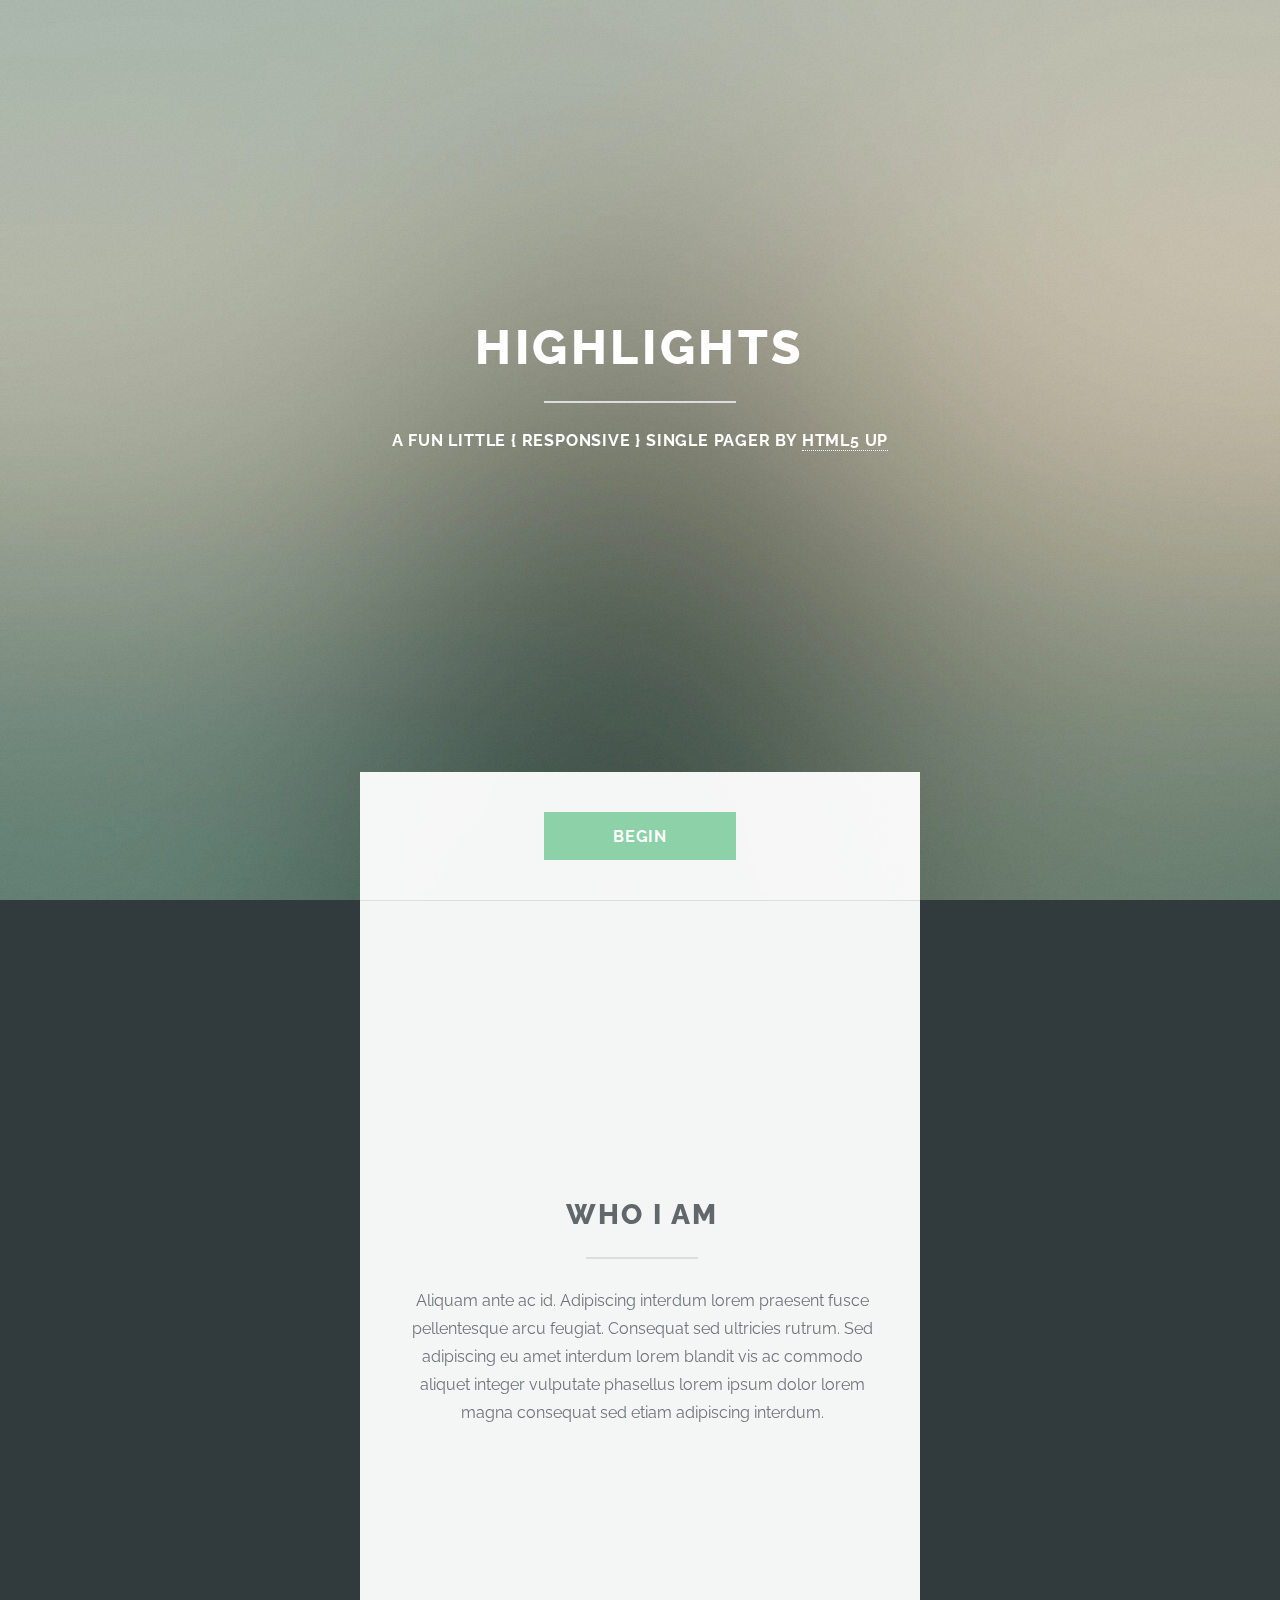
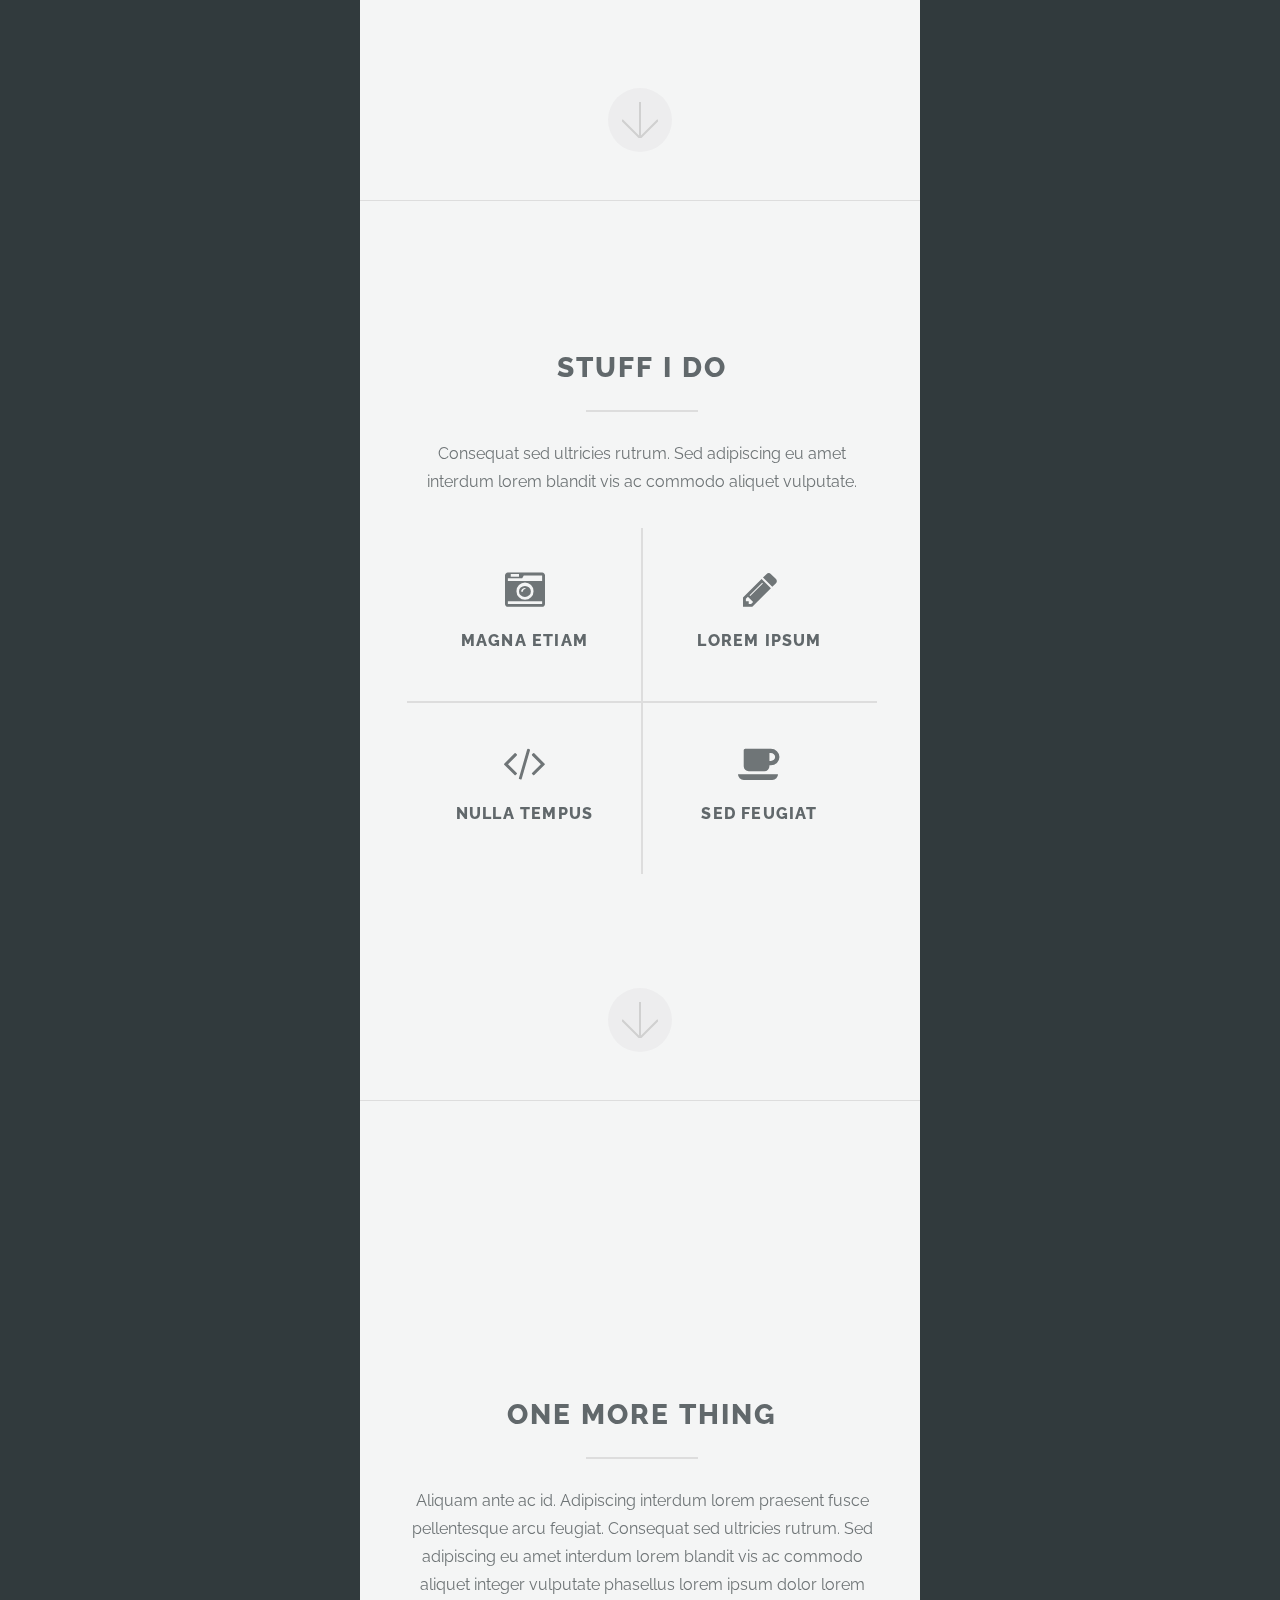
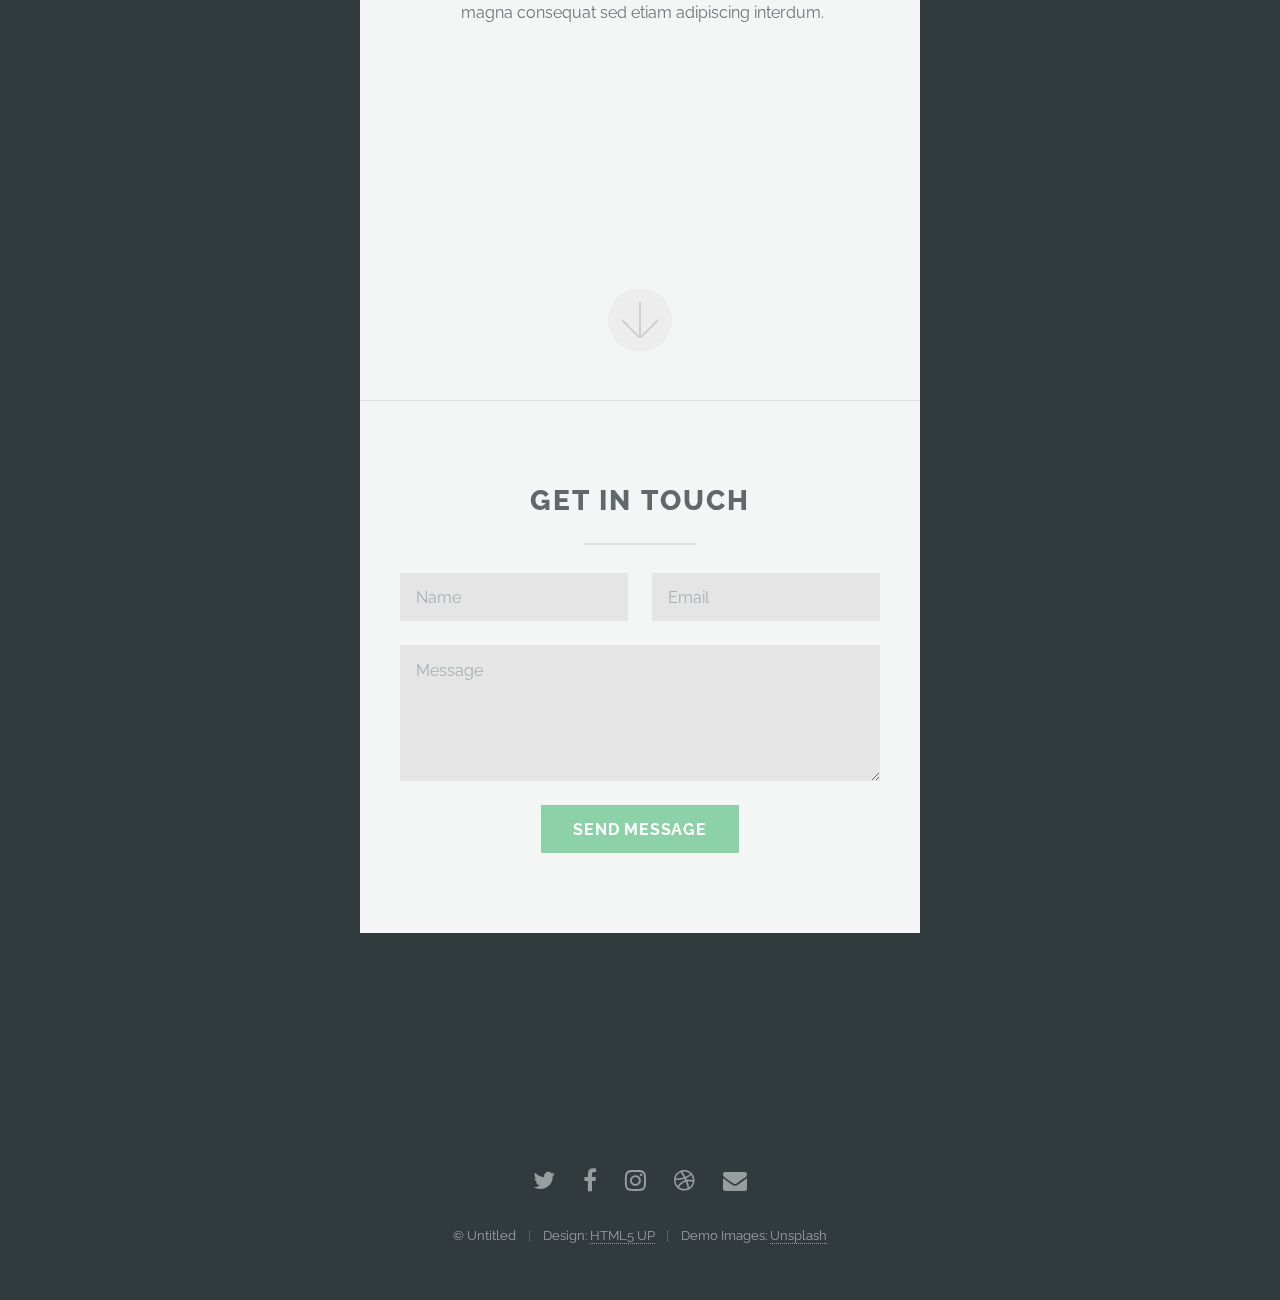
==== index.html @ 6b669b0b "install it" ====
<!DOCTYPE HTML>
<!--
	Highlights by HTML5 UP
	html5up.net | @ajlkn
	Free for personal and commercial use under the CCA 3.0 license (html5up.net/license)
-->
<html>
	<head>
		<title>Highlights by HTML5 UP</title>
		<meta charset="utf-8" />
		<meta name="viewport" content="width=device-width, initial-scale=1, user-scalable=no" />
		<link rel="stylesheet" href="assets/css/main.css" />
	</head>
	<body class="is-preload">

		<!-- Header -->
			<section id="header">
				<header class="major">
					<h1>Highlights</h1>
					<p>A fun little { responsive } single pager by <a href="http://html5up.net">HTML5 UP</a></p>
				</header>
				<div class="container">
					<ul class="actions special">
						<li><a href="#one" class="button primary scrolly">Begin</a></li>
					</ul>
				</div>
			</section>

		<!-- One -->
			<section id="one" class="main special">
				<div class="container">
					<span class="image fit primary"><img src="images/pic01.jpg" alt="" /></span>
					<div class="content">
						<header class="major">
							<h2>Who I am</h2>
						</header>
						<p>Aliquam ante ac id. Adipiscing interdum lorem praesent fusce pellentesque arcu feugiat. Consequat sed ultricies rutrum. Sed adipiscing eu amet interdum lorem blandit vis ac commodo aliquet integer vulputate phasellus lorem ipsum dolor lorem magna consequat sed etiam adipiscing interdum.</p>
					</div>
					<a href="#two" class="goto-next scrolly">Next</a>
				</div>
			</section>

		<!-- Two -->
			<section id="two" class="main special">
				<div class="container">
					<span class="image fit primary"><img src="images/pic02.jpg" alt="" /></span>
					<div class="content">
						<header class="major">
							<h2>Stuff I do</h2>
						</header>
						<p>Consequat sed ultricies rutrum. Sed adipiscing eu amet interdum lorem blandit vis ac commodo aliquet vulputate.</p>
						<ul class="icons-grid">
							<li>
								<span class="icon major fa-camera-retro"></span>
								<h3>Magna Etiam</h3>
							</li>
							<li>
								<span class="icon major fa-pencil"></span>
								<h3>Lorem Ipsum</h3>
							</li>
							<li>
								<span class="icon major fa-code"></span>
								<h3>Nulla Tempus</h3>
							</li>
							<li>
								<span class="icon major fa-coffee"></span>
								<h3>Sed Feugiat</h3>
							</li>
						</ul>
					</div>
					<a href="#three" class="goto-next scrolly">Next</a>
				</div>
			</section>

		<!-- Three -->
			<section id="three" class="main special">
				<div class="container">
					<span class="image fit primary"><img src="images/pic03.jpg" alt="" /></span>
					<div class="content">
						<header class="major">
							<h2>One more thing</h2>
						</header>
						<p>Aliquam ante ac id. Adipiscing interdum lorem praesent fusce pellentesque arcu feugiat. Consequat sed ultricies rutrum. Sed adipiscing eu amet interdum lorem blandit vis ac commodo aliquet integer vulputate phasellus lorem ipsum dolor lorem magna consequat sed etiam adipiscing interdum.</p>
					</div>
					<a href="#footer" class="goto-next scrolly">Next</a>
				</div>
			</section>

		<!-- Four -->
		<!--
			<section id="four" class="main">
				<div class="container">
					<div class="content">
						<header class="major">
							<h2>Elements</h2>
						</header>
						<section>
							<h4>Text</h4>
							<p>This is <b>bold</b> and this is <strong>strong</strong>. This is <i>italic</i> and this is <em>emphasized</em>.
							This is <sup>superscript</sup> text and this is <sub>subscript</sub> text.
							This is <u>underlined</u> and this is code: <code>for (;;) { ... }</code>. Finally, <a href="#">this is a link</a>.</p>
							<hr />
							<header>
								<h4>Heading with a Subtitle</h4>
								<p>Lorem ipsum dolor sit amet nullam id egestas urna aliquam</p>
							</header>
							<p>Nunc lacinia ante nunc ac lobortis. Interdum adipiscing gravida odio porttitor sem non mi integer non faucibus ornare mi ut ante amet placerat aliquet. Volutpat eu sed ante lacinia sapien lorem accumsan varius montes viverra nibh in adipiscing blandit tempus accumsan.</p>
							<header>
								<h5>Heading with a Subtitle</h5>
								<p>Lorem ipsum dolor sit amet nullam id egestas urna aliquam</p>
							</header>
							<p>Nunc lacinia ante nunc ac lobortis. Interdum adipiscing gravida odio porttitor sem non mi integer non faucibus ornare mi ut ante amet placerat aliquet. Volutpat eu sed ante lacinia sapien lorem accumsan varius montes viverra nibh in adipiscing blandit tempus accumsan.</p>
							<hr />
							<h2>Heading Level 2</h2>
							<h3>Heading Level 3</h3>
							<h4>Heading Level 4</h4>
							<h5>Heading Level 5</h5>
							<h6>Heading Level 6</h6>
							<hr />
							<h5>Blockquote</h5>
							<blockquote>Fringilla nisl. Donec accumsan interdum nisi, quis tincidunt felis sagittis eget tempus euismod. Vestibulum ante ipsum primis in faucibus vestibulum. Blandit adipiscing eu felis iaculis volutpat ac adipiscing accumsan faucibus. Vestibulum ante ipsum primis in faucibus lorem ipsum dolor sit amet nullam adipiscing eu felis.</blockquote>
							<h5>Preformatted</h5>
							<pre><code>i = 0;

while (!deck.isInOrder()) {
  print 'Iteration ' + i;
  deck.shuffle();
  i++;
}

print 'It took ' + i + ' iterations to sort the deck.';</code></pre>
						</section>

						<section>
							<h4>Lists</h4>
							<div class="row">
								<div class="col-6 col-12-medium">
									<h5>Unordered</h5>
									<ul>
										<li>Dolor pulvinar etiam.</li>
										<li>Sagittis adipiscing.</li>
										<li>Felis enim feugiat.</li>
									</ul>
									<h5>Alternate</h5>
									<ul class="alt">
										<li>Dolor pulvinar etiam.</li>
										<li>Sagittis adipiscing.</li>
										<li>Felis enim feugiat.</li>
									</ul>
								</div>
								<div class="col-6 col-12-medium">
									<h5>Ordered</h5>
									<ol>
										<li>Dolor pulvinar etiam.</li>
										<li>Etiam vel felis viverra.</li>
										<li>Felis enim feugiat.</li>
										<li>Dolor pulvinar etiam.</li>
										<li>Etiam vel felis lorem.</li>
										<li>Felis enim et feugiat.</li>
									</ol>
									<h5>Icons</h5>
									<ul class="icons">
										<li><a href="#" class="icon fa-twitter"><span class="label">Twitter</span></a></li>
										<li><a href="#" class="icon fa-facebook"><span class="label">Facebook</span></a></li>
										<li><a href="#" class="icon fa-instagram"><span class="label">Instagram</span></a></li>
										<li><a href="#" class="icon fa-github"><span class="label">Github</span></a></li>
									</ul>
								</div>
							</div>
							<h5>Actions</h5>
							<ul class="actions">
								<li><a href="#" class="button primary">Default</a></li>
								<li><a href="#" class="button">Default</a></li>
							</ul>
							<ul class="actions small">
								<li><a href="#" class="button primary small">Small</a></li>
								<li><a href="#" class="button small">Small</a></li>
							</ul>
							<div class="row">
								<div class="col-6 col-12-small">
									<ul class="actions stacked">
										<li><a href="#" class="button primary">Default</a></li>
										<li><a href="#" class="button">Default</a></li>
									</ul>
								</div>
								<div class="col-6 col-12-small">
									<ul class="actions stacked">
										<li><a href="#" class="button primary small">Small</a></li>
										<li><a href="#" class="button small">Small</a></li>
									</ul>
								</div>
								<div class="col-6 col-12-small">
									<ul class="actions stacked">
										<li><a href="#" class="button primary fit">Default</a></li>
										<li><a href="#" class="button fit">Default</a></li>
									</ul>
								</div>
								<div class="col-6 col-12-small">
									<ul class="actions stacked">
										<li><a href="#" class="button primary small fit">Small</a></li>
										<li><a href="#" class="button small fit">Small</a></li>
									</ul>
								</div>
							</div>
						</section>

						<section>
							<h4>Table</h4>
							<h5>Default</h5>
							<div class="table-wrapper">
								<table>
									<thead>
										<tr>
											<th>Name</th>
											<th>Description</th>
											<th>Price</th>
										</tr>
									</thead>
									<tbody>
										<tr>
											<td>Item One</td>
											<td>Ante turpis integer aliquet porttitor.</td>
											<td>29.99</td>
										</tr>
										<tr>
											<td>Item Two</td>
											<td>Vis ac commodo adipiscing arcu aliquet.</td>
											<td>19.99</td>
										</tr>
										<tr>
											<td>Item Three</td>
											<td> Morbi faucibus arcu accumsan lorem.</td>
											<td>29.99</td>
										</tr>
										<tr>
											<td>Item Four</td>
											<td>Vitae integer tempus condimentum.</td>
											<td>19.99</td>
										</tr>
										<tr>
											<td>Item Five</td>
											<td>Ante turpis integer aliquet porttitor.</td>
											<td>29.99</td>
										</tr>
									</tbody>
									<tfoot>
										<tr>
											<td colspan="2"></td>
											<td>100.00</td>
										</tr>
									</tfoot>
								</table>
							</div>

							<h5>Alternate</h5>
							<div class="table-wrapper">
								<table class="alt">
									<thead>
										<tr>
											<th>Name</th>
											<th>Description</th>
											<th>Price</th>
										</tr>
									</thead>
									<tbody>
										<tr>
											<td>Item One</td>
											<td>Ante turpis integer aliquet porttitor.</td>
											<td>29.99</td>
										</tr>
										<tr>
											<td>Item Two</td>
											<td>Vis ac commodo adipiscing arcu aliquet.</td>
											<td>19.99</td>
										</tr>
										<tr>
											<td>Item Three</td>
											<td> Morbi faucibus arcu accumsan lorem.</td>
											<td>29.99</td>
										</tr>
										<tr>
											<td>Item Four</td>
											<td>Vitae integer tempus condimentum.</td>
											<td>19.99</td>
										</tr>
										<tr>
											<td>Item Five</td>
											<td>Ante turpis integer aliquet porttitor.</td>
											<td>29.99</td>
										</tr>
									</tbody>
									<tfoot>
										<tr>
											<td colspan="2"></td>
											<td>100.00</td>
										</tr>
									</tfoot>
								</table>
							</div>
						</section>

						<section>
							<h4>Buttons</h4>
							<ul class="actions">
								<li><a href="#" class="button primary">Primary</a></li>
								<li><a href="#" class="button">Default</a></li>
							</ul>
							<ul class="actions">
								<li><a href="#" class="button">Default</a></li>
								<li><a href="#" class="button small">Small</a></li>
							</ul>
							<ul class="actions fit">
								<li><a href="#" class="button primary fit">Fit</a></li>
								<li><a href="#" class="button fit">Fit</a></li>
							</ul>
							<ul class="actions fit small">
								<li><a href="#" class="button primary fit small">Fit + Small</a></li>
								<li><a href="#" class="button fit small">Fit + Small</a></li>
							</ul>
							<ul class="actions">
								<li><a href="#" class="button primary icon fa-download">Icon</a></li>
								<li><a href="#" class="button icon fa-download">Icon</a></li>
							</ul>
							<ul class="actions">
								<li><span class="button primary disabled">Disabled</span></li>
								<li><span class="button disabled">Disabled</span></li>
							</ul>
						</section>

						<section>
							<h4>Form</h4>
							<form method="post" action="#">
								<div class="row gtr-uniform">
									<div class="col-6 col-12-xsmall">
										<input type="text" name="demo-name" id="demo-name" value="" placeholder="Name" />
									</div>
									<div class="col-6 col-12-xsmall">
										<input type="email" name="demo-email" id="demo-email" value="" placeholder="Email" />
									</div>
									<div class="col-12">
										<select name="demo-category" id="demo-category">
											<option value="">- Category -</option>
											<option value="1">Manufacturing</option>
											<option value="1">Shipping</option>
											<option value="1">Administration</option>
											<option value="1">Human Resources</option>
										</select>
									</div>
									<div class="col-4 col-12-small">
										<input type="radio" id="demo-priority-low" name="demo-priority" checked>
										<label for="demo-priority-low">Low</label>
									</div>
									<div class="col-4 col-12-small">
										<input type="radio" id="demo-priority-normal" name="demo-priority">
										<label for="demo-priority-normal">Normal</label>
									</div>
									<div class="col-4 col-12-small">
										<input type="radio" id="demo-priority-high" name="demo-priority">
										<label for="demo-priority-high">High</label>
									</div>
									<div class="col-6 col-12-small">
										<input type="checkbox" id="demo-copy" name="demo-copy">
										<label for="demo-copy">Email me a copy</label>
									</div>
									<div class="col-6 col-12-small">
										<input type="checkbox" id="demo-human" name="demo-human" checked>
										<label for="demo-human">Not a robot</label>
									</div>
									<div class="col-12">
										<textarea name="demo-message" id="demo-message" placeholder="Enter your message" rows="6"></textarea>
									</div>
									<div class="col-12">
										<ul class="actions">
											<li><input type="submit" value="Send Message" class="primary" /></li>
											<li><input type="reset" value="Reset" /></li>
										</ul>
									</div>
								</div>
							</form>
						</section>

						<section>
							<h4>Image</h4>
							<h5>Fit</h5>
							<div class="box alt">
								<div class="row gtr-uniform gtr-50">
									<div class="col-12"><span class="image fit"><img src="images/pic04.jpg" alt="" /></span></div>
									<div class="col-4"><span class="image fit"><img src="images/pic04.jpg" alt="" /></span></div>
									<div class="col-4"><span class="image fit"><img src="images/pic04.jpg" alt="" /></span></div>
									<div class="col-4"><span class="image fit"><img src="images/pic04.jpg" alt="" /></span></div>
									<div class="col-4"><span class="image fit"><img src="images/pic04.jpg" alt="" /></span></div>
									<div class="col-4"><span class="image fit"><img src="images/pic04.jpg" alt="" /></span></div>
									<div class="col-4"><span class="image fit"><img src="images/pic04.jpg" alt="" /></span></div>
									<div class="col-4"><span class="image fit"><img src="images/pic04.jpg" alt="" /></span></div>
									<div class="col-4"><span class="image fit"><img src="images/pic04.jpg" alt="" /></span></div>
									<div class="col-4"><span class="image fit"><img src="images/pic04.jpg" alt="" /></span></div>
								</div>
							</div>
							<h5>Left &amp; Right</h5>
							<p><span class="image left"><img src="images/pic05.jpg" alt="" /></span>Fringilla nisl. Donec accumsan interdum nisi, quis tincidunt felis sagittis eget. tempus euismod. Vestibulum ante ipsum primis in faucibus vestibulum. Blandit adipiscing eu felis iaculis volutpat ac adipiscing accumsan eu faucibus. Integer ac pellentesque praesent tincidunt felis sagittis eget. tempus euismod. Vestibulum ante ipsum primis in faucibus vestibulum. Blandit adipiscing eu felis iaculis volutpat ac adipiscing accumsan eu faucibus. Integer ac pellentesque praesent. Donec accumsan interdum nisi, quis tincidunt felis sagittis eget. tempus euismod. Vestibulum ante ipsum primis in faucibus vestibulum. Blandit adipiscing eu felis iaculis volutpat ac adipiscing accumsan eu faucibus. Integer ac pellentesque praesent tincidunt felis sagittis eget. tempus euismod. Vestibulum ante ipsum primis in faucibus vestibulum. Blandit adipiscing eu felis iaculis volutpat ac adipiscing accumsan eu faucibus. Integer ac pellentesque praesent.</p>
							<p><span class="image right"><img src="images/pic05.jpg" alt="" /></span>Fringilla nisl. Donec accumsan interdum nisi, quis tincidunt felis sagittis eget. tempus euismod. Vestibulum ante ipsum primis in faucibus vestibulum. Blandit adipiscing eu felis iaculis volutpat ac adipiscing accumsan eu faucibus. Integer ac pellentesque praesent tincidunt felis sagittis eget. tempus euismod. Vestibulum ante ipsum primis in faucibus vestibulum. Blandit adipiscing eu felis iaculis volutpat ac adipiscing accumsan eu faucibus. Integer ac pellentesque praesent. Donec accumsan interdum nisi, quis tincidunt felis sagittis eget. tempus euismod. Vestibulum ante ipsum primis in faucibus vestibulum. Blandit adipiscing eu felis iaculis volutpat ac adipiscing accumsan eu faucibus. Integer ac pellentesque praesent tincidunt felis sagittis eget. tempus euismod. Vestibulum ante ipsum primis in faucibus vestibulum. Blandit adipiscing eu felis iaculis volutpat ac adipiscing accumsan eu faucibus. Integer ac pellentesque praesent.</p>
						</section>

					</div>
					<a href="#footer" class="goto-next scrolly">Next</a>
				</div>
			</section>
		-->

		<!-- Footer -->
			<section id="footer">
				<div class="container">
					<header class="major">
						<h2>Get in touch</h2>
					</header>
					<form method="post" action="#">
						<div class="row gtr-uniform">
							<div class="col-6 col-12-xsmall"><input type="text" name="name" id="name" placeholder="Name" /></div>
							<div class="col-6 col-12-xsmall"><input type="email" name="email" id="email" placeholder="Email" /></div>
							<div class="col-12"><textarea name="message" id="message" placeholder="Message" rows="4"></textarea></div>
							<div class="col-12">
								<ul class="actions special">
									<li><input type="submit" value="Send Message" class="primary" /></li>
								</ul>
							</div>
						</div>
					</form>
				</div>
				<footer>
					<ul class="icons">
						<li><a href="#" class="icon alt fa-twitter"><span class="label">Twitter</span></a></li>
						<li><a href="#" class="icon alt fa-facebook"><span class="label">Facebook</span></a></li>
						<li><a href="#" class="icon alt fa-instagram"><span class="label">Instagram</span></a></li>
						<li><a href="#" class="icon alt fa-dribbble"><span class="label">Dribbble</span></a></li>
						<li><a href="#" class="icon alt fa-envelope"><span class="label">Email</span></a></li>
					</ul>
					<ul class="copyright">
						<li>&copy; Untitled</li><li>Design: <a href="http://html5up.net">HTML5 UP</a></li><li>Demo Images: <a href="http://unsplash.com">Unsplash</a></li>
					</ul>
				</footer>
			</section>

		<!-- Scripts -->
			<script src="assets/js/jquery.min.js"></script>
			<script src="assets/js/jquery.scrollex.min.js"></script>
			<script src="assets/js/jquery.scrolly.min.js"></script>
			<script src="assets/js/browser.min.js"></script>
			<script src="assets/js/breakpoints.min.js"></script>
			<script src="assets/js/util.js"></script>
			<script src="assets/js/main.js"></script>

	</body>
</html>
---- assets/css/main.css ----
@import url("font-awesome.min.css");
@import url("https://fonts.googleapis.com/css?family=Raleway:400,400italic,700,800");

/*
	Highlights by HTML5 UP
	html5up.net | @ajlkn
	Free for personal and commercial use under the CCA 3.0 license (html5up.net/license)
*/

html, body, div, span, applet, object,
iframe, h1, h2, h3, h4, h5, h6, p, blockquote,
pre, a, abbr, acronym, address, big, cite,
code, del, dfn, em, img, ins, kbd, q, s, samp,
small, strike, strong, sub, sup, tt, var, b,
u, i, center, dl, dt, dd, ol, ul, li, fieldset,
form, label, legend, table, caption, tbody,
tfoot, thead, tr, th, td, article, aside,
canvas, details, embed, figure, figcaption,
footer, header, hgroup, menu, nav, output, ruby,
section, summary, time, mark, audio, video {
	margin: 0;
	padding: 0;
	border: 0;
	font-size: 100%;
	font: inherit;
	vertical-align: baseline;}

article, aside, details, figcaption, figure,
footer, header, hgroup, menu, nav, section {
	display: block;}

body {
	line-height: 1;
}

ol, ul {
	list-style: none;
}

blockquote, q {
	quotes: none;
}

	blockquote:before, blockquote:after, q:before, q:after {
		content: '';
		content: none;
	}

table {
	border-collapse: collapse;
	border-spacing: 0;
}

body {
	-webkit-text-size-adjust: none;
}

mark {
	background-color: transparent;
	color: inherit;
}

input::-moz-focus-inner {
	border: 0;
	padding: 0;
}

input, select, textarea {
	-moz-appearance: none;
	-webkit-appearance: none;
	-ms-appearance: none;
	appearance: none;
}

/* Basic */

	html {
		box-sizing: border-box;
	}

	*, *:before, *:after {
		box-sizing: inherit;
	}

	html {
		background-color: #313a3d;
		background-attachment: fixed,						fixed;
		background-image: url("images/overlay.png"), url("../../images/bg.jpg");
		background-position: top left,					center center;
		background-repeat: repeat,						none;
		background-size: auto,						cover;
	}

	html.is-preload *, html.is-preload *:before, html.is-preload *:after {
		-moz-animation: none !important;
		-webkit-animation: none !important;
		-ms-animation: none !important;
		animation: none !important;
		-moz-transition: none !important;
		-webkit-transition: none !important;
		-ms-transition: none !important;
		transition: none !important;
	}

	html.is-touch {
		height: 100vh;
		overflow: hidden;
	}

		html.is-touch #wrapper {
			-webkit-backface-visibility: hidden;
			-webkit-overflow-scrolling: touch;
			-webkit-transform: translate3d(0, 0, 0);
			height: 100vh;
			overflow: auto;
		}

	body, input, select, textarea {
		color: #6f7577;
		font-family: "Raleway", "Helvetica", sans-serif;
		font-size: 15pt;
		font-weight: 400;
		line-height: 1.75em;
	}

	a {
		-moz-transition: color 0.2s ease-in-out, border-bottom-color 0.2s ease-in-out;
		-webkit-transition: color 0.2s ease-in-out, border-bottom-color 0.2s ease-in-out;
		-ms-transition: color 0.2s ease-in-out, border-bottom-color 0.2s ease-in-out;
		transition: color 0.2s ease-in-out, border-bottom-color 0.2s ease-in-out;
		border-bottom: dotted 1px;
		color: #8cd1a8;
		text-decoration: none;
	}

		a:hover {
			border-bottom-color: transparent !important;
			color: #8cd1a8 !important;
			text-decoration: none;
		}

	strong, b {
		color: #61686b;
		font-weight: 700;
	}

	em, i {
		font-style: italic;
	}

	p {
		margin: 0 0 2em 0;
	}

	h1, h2, h3, h4, h5, h6 {
		color: #61686b;
		font-weight: 800;
		letter-spacing: 0.075em;
		line-height: 1em;
		margin: 0 0 1em 0;
		text-transform: uppercase;
	}

		h1 a, h2 a, h3 a, h4 a, h5 a, h6 a {
			color: inherit;
			text-decoration: none;
		}

	h2 {
		font-size: 1.75em;
		line-height: 1.5em;
	}

	h3 {
		font-size: 1em;
		line-height: 1.5em;
	}

	h4 {
		font-size: 0.9em;
		line-height: 1.5em;
	}

	h5 {
		font-size: 0.8em;
		line-height: 1.5em;
	}

	h6 {
		font-size: 0.7em;
		line-height: 1.5em;
	}

	sub {
		font-size: 0.8em;
		position: relative;
		top: 0.5em;
	}

	sup {
		font-size: 0.8em;
		position: relative;
		top: -0.5em;
	}

	hr {
		border: 0;
		border-bottom: solid 1px #dddddd;
		margin: 2em 0;
	}

		hr.major {
			margin: 3em 0;
		}

	blockquote {
		border-left: solid 6px #dddddd;
		font-style: italic;
		margin: 0 0 2em 0;
		padding: 0.5em 0 0.5em 1.5em;
	}

	code {
		background: rgba(144, 144, 144, 0.075);
		font-family: "Courier New", monospace;
		font-size: 0.9em;
		margin: 0 0.25em;
		padding: 0.25em 0.65em;
	}

	pre {
		-webkit-overflow-scrolling: touch;
		font-family: "Courier New", monospace;
		font-size: 0.9em;
		margin: 0 0 2em 0;
	}

		pre code {
			display: block;
			line-height: 1.75em;
			padding: 1em 1.5em;
			overflow-x: auto;
		}

	.align-left {
		text-align: left;
	}

	.align-center {
		text-align: center;
	}

	.align-right {
		text-align: right;
	}

/* Container */

	.container {
		margin: 0 auto;
		max-width: calc(100% - 4em);
		width: 35em;
	}

		.container.xsmall {
			width: 8.75em;
		}

		.container.small {
			width: 17.5em;
		}

		.container.medium {
			width: 26.25em;
		}

		.container.large {
			width: 43.75em;
		}

		.container.xlarge {
			width: 52.5em;
		}

		.container.max {
			width: 100%;
		}

		@media screen and (max-width: 980px) {

			.container {
				width: 80% !important;
				max-width: 100% !important;
			}

		}

		@media screen and (max-width: 480px) {

			.container {
				width: 100% !important;
			}

		}

/* Row */

	.row {
		display: flex;
		flex-wrap: wrap;
		box-sizing: border-box;
		align-items: stretch;
	}

		.row > * {
			box-sizing: border-box;
		}

		.row.gtr-uniform > * > :last-child {
			margin-bottom: 0;
		}

		.row.aln-left {
			justify-content: flex-start;
		}

		.row.aln-center {
			justify-content: center;
		}

		.row.aln-right {
			justify-content: flex-end;
		}

		.row.aln-top {
			align-items: flex-start;
		}

		.row.aln-middle {
			align-items: center;
		}

		.row.aln-bottom {
			align-items: flex-end;
		}

		.row > .imp {
			order: -1;
		}

		.row > .col-1 {
			width: 8.3333333333%;
		}

		.row > .off-1 {
			margin-left: 8.3333333333%;
		}

		.row > .col-2 {
			width: 16.6666666667%;
		}

		.row > .off-2 {
			margin-left: 16.6666666667%;
		}

		.row > .col-3 {
			width: 25%;
		}

		.row > .off-3 {
			margin-left: 25%;
		}

		.row > .col-4 {
			width: 33.3333333333%;
		}

		.row > .off-4 {
			margin-left: 33.3333333333%;
		}

		.row > .col-5 {
			width: 41.6666666667%;
		}

		.row > .off-5 {
			margin-left: 41.6666666667%;
		}

		.row > .col-6 {
			width: 50%;
		}

		.row > .off-6 {
			margin-left: 50%;
		}

		.row > .col-7 {
			width: 58.3333333333%;
		}

		.row > .off-7 {
			margin-left: 58.3333333333%;
		}

		.row > .col-8 {
			width: 66.6666666667%;
		}

		.row > .off-8 {
			margin-left: 66.6666666667%;
		}

		.row > .col-9 {
			width: 75%;
		}

		.row > .off-9 {
			margin-left: 75%;
		}

		.row > .col-10 {
			width: 83.3333333333%;
		}

		.row > .off-10 {
			margin-left: 83.3333333333%;
		}

		.row > .col-11 {
			width: 91.6666666667%;
		}

		.row > .off-11 {
			margin-left: 91.6666666667%;
		}

		.row > .col-12 {
			width: 100%;
		}

		.row > .off-12 {
			margin-left: 100%;
		}

		.row.gtr-0 {
			margin-top: 0;
			margin-left: 0em;
		}

			.row.gtr-0 > * {
				padding: 0 0 0 0em;
			}

			.row.gtr-0.gtr-uniform {
				margin-top: 0em;
			}

				.row.gtr-0.gtr-uniform > * {
					padding-top: 0em;
				}

		.row.gtr-25 {
			margin-top: 0;
			margin-left: -0.375em;
		}

			.row.gtr-25 > * {
				padding: 0 0 0 0.375em;
			}

			.row.gtr-25.gtr-uniform {
				margin-top: -0.375em;
			}

				.row.gtr-25.gtr-uniform > * {
					padding-top: 0.375em;
				}

		.row.gtr-50 {
			margin-top: 0;
			margin-left: -0.75em;
		}

			.row.gtr-50 > * {
				padding: 0 0 0 0.75em;
			}

			.row.gtr-50.gtr-uniform {
				margin-top: -0.75em;
			}

				.row.gtr-50.gtr-uniform > * {
					padding-top: 0.75em;
				}

		.row {
			margin-top: 0;
			margin-left: -1.5em;
		}

			.row > * {
				padding: 0 0 0 1.5em;
			}

			.row.gtr-uniform {
				margin-top: -1.5em;
			}

				.row.gtr-uniform > * {
					padding-top: 1.5em;
				}

		.row.gtr-150 {
			margin-top: 0;
			margin-left: -2.25em;
		}

			.row.gtr-150 > * {
				padding: 0 0 0 2.25em;
			}

			.row.gtr-150.gtr-uniform {
				margin-top: -2.25em;
			}

				.row.gtr-150.gtr-uniform > * {
					padding-top: 2.25em;
				}

		.row.gtr-200 {
			margin-top: 0;
			margin-left: -3em;
		}

			.row.gtr-200 > * {
				padding: 0 0 0 3em;
			}

			.row.gtr-200.gtr-uniform {
				margin-top: -3em;
			}

				.row.gtr-200.gtr-uniform > * {
					padding-top: 3em;
				}

		@media screen and (max-width: 1680px) {

			.row {
				display: flex;
				flex-wrap: wrap;
				box-sizing: border-box;
				align-items: stretch;
			}

				.row > * {
					box-sizing: border-box;
				}

				.row.gtr-uniform > * > :last-child {
					margin-bottom: 0;
				}

				.row.aln-left {
					justify-content: flex-start;
				}

				.row.aln-center {
					justify-content: center;
				}

				.row.aln-right {
					justify-content: flex-end;
				}

				.row.aln-top {
					align-items: flex-start;
				}

				.row.aln-middle {
					align-items: center;
				}

				.row.aln-bottom {
					align-items: flex-end;
				}

				.row > .imp-large {
					order: -1;
				}

				.row > .col-1-large {
					width: 8.3333333333%;
				}

				.row > .off-1-large {
					margin-left: 8.3333333333%;
				}

				.row > .col-2-large {
					width: 16.6666666667%;
				}

				.row > .off-2-large {
					margin-left: 16.6666666667%;
				}

				.row > .col-3-large {
					width: 25%;
				}

				.row > .off-3-large {
					margin-left: 25%;
				}

				.row > .col-4-large {
					width: 33.3333333333%;
				}

				.row > .off-4-large {
					margin-left: 33.3333333333%;
				}

				.row > .col-5-large {
					width: 41.6666666667%;
				}

				.row > .off-5-large {
					margin-left: 41.6666666667%;
				}

				.row > .col-6-large {
					width: 50%;
				}

				.row > .off-6-large {
					margin-left: 50%;
				}

				.row > .col-7-large {
					width: 58.3333333333%;
				}

				.row > .off-7-large {
					margin-left: 58.3333333333%;
				}

				.row > .col-8-large {
					width: 66.6666666667%;
				}

				.row > .off-8-large {
					margin-left: 66.6666666667%;
				}

				.row > .col-9-large {
					width: 75%;
				}

				.row > .off-9-large {
					margin-left: 75%;
				}

				.row > .col-10-large {
					width: 83.3333333333%;
				}

				.row > .off-10-large {
					margin-left: 83.3333333333%;
				}

				.row > .col-11-large {
					width: 91.6666666667%;
				}

				.row > .off-11-large {
					margin-left: 91.6666666667%;
				}

				.row > .col-12-large {
					width: 100%;
				}

				.row > .off-12-large {
					margin-left: 100%;
				}

				.row.gtr-0 {
					margin-top: 0;
					margin-left: 0em;
				}

					.row.gtr-0 > * {
						padding: 0 0 0 0em;
					}

					.row.gtr-0.gtr-uniform {
						margin-top: 0em;
					}

						.row.gtr-0.gtr-uniform > * {
							padding-top: 0em;
						}

				.row.gtr-25 {
					margin-top: 0;
					margin-left: -0.375em;
				}

					.row.gtr-25 > * {
						padding: 0 0 0 0.375em;
					}

					.row.gtr-25.gtr-uniform {
						margin-top: -0.375em;
					}

						.row.gtr-25.gtr-uniform > * {
							padding-top: 0.375em;
						}

				.row.gtr-50 {
					margin-top: 0;
					margin-left: -0.75em;
				}

					.row.gtr-50 > * {
						padding: 0 0 0 0.75em;
					}

					.row.gtr-50.gtr-uniform {
						margin-top: -0.75em;
					}

						.row.gtr-50.gtr-uniform > * {
							padding-top: 0.75em;
						}

				.row {
					margin-top: 0;
					margin-left: -1.5em;
				}

					.row > * {
						padding: 0 0 0 1.5em;
					}

					.row.gtr-uniform {
						margin-top: -1.5em;
					}

						.row.gtr-uniform > * {
							padding-top: 1.5em;
						}

				.row.gtr-150 {
					margin-top: 0;
					margin-left: -2.25em;
				}

					.row.gtr-150 > * {
						padding: 0 0 0 2.25em;
					}

					.row.gtr-150.gtr-uniform {
						margin-top: -2.25em;
					}

						.row.gtr-150.gtr-uniform > * {
							padding-top: 2.25em;
						}

				.row.gtr-200 {
					margin-top: 0;
					margin-left: -3em;
				}

					.row.gtr-200 > * {
						padding: 0 0 0 3em;
					}

					.row.gtr-200.gtr-uniform {
						margin-top: -3em;
					}

						.row.gtr-200.gtr-uniform > * {
							padding-top: 3em;
						}

		}

		@media screen and (max-width: 980px) {

			.row {
				display: flex;
				flex-wrap: wrap;
				box-sizing: border-box;
				align-items: stretch;
			}

				.row > * {
					box-sizing: border-box;
				}

				.row.gtr-uniform > * > :last-child {
					margin-bottom: 0;
				}

				.row.aln-left {
					justify-content: flex-start;
				}

				.row.aln-center {
					justify-content: center;
				}

				.row.aln-right {
					justify-content: flex-end;
				}

				.row.aln-top {
					align-items: flex-start;
				}

				.row.aln-middle {
					align-items: center;
				}

				.row.aln-bottom {
					align-items: flex-end;
				}

				.row > .imp-medium {
					order: -1;
				}

				.row > .col-1-medium {
					width: 8.3333333333%;
				}

				.row > .off-1-medium {
					margin-left: 8.3333333333%;
				}

				.row > .col-2-medium {
					width: 16.6666666667%;
				}

				.row > .off-2-medium {
					margin-left: 16.6666666667%;
				}

				.row > .col-3-medium {
					width: 25%;
				}

				.row > .off-3-medium {
					margin-left: 25%;
				}

				.row > .col-4-medium {
					width: 33.3333333333%;
				}

				.row > .off-4-medium {
					margin-left: 33.3333333333%;
				}

				.row > .col-5-medium {
					width: 41.6666666667%;
				}

				.row > .off-5-medium {
					margin-left: 41.6666666667%;
				}

				.row > .col-6-medium {
					width: 50%;
				}

				.row > .off-6-medium {
					margin-left: 50%;
				}

				.row > .col-7-medium {
					width: 58.3333333333%;
				}

				.row > .off-7-medium {
					margin-left: 58.3333333333%;
				}

				.row > .col-8-medium {
					width: 66.6666666667%;
				}

				.row > .off-8-medium {
					margin-left: 66.6666666667%;
				}

				.row > .col-9-medium {
					width: 75%;
				}

				.row > .off-9-medium {
					margin-left: 75%;
				}

				.row > .col-10-medium {
					width: 83.3333333333%;
				}

				.row > .off-10-medium {
					margin-left: 83.3333333333%;
				}

				.row > .col-11-medium {
					width: 91.6666666667%;
				}

				.row > .off-11-medium {
					margin-left: 91.6666666667%;
				}

				.row > .col-12-medium {
					width: 100%;
				}

				.row > .off-12-medium {
					margin-left: 100%;
				}

				.row.gtr-0 {
					margin-top: 0;
					margin-left: 0em;
				}

					.row.gtr-0 > * {
						padding: 0 0 0 0em;
					}

					.row.gtr-0.gtr-uniform {
						margin-top: 0em;
					}

						.row.gtr-0.gtr-uniform > * {
							padding-top: 0em;
						}

				.row.gtr-25 {
					margin-top: 0;
					margin-left: -0.375em;
				}

					.row.gtr-25 > * {
						padding: 0 0 0 0.375em;
					}

					.row.gtr-25.gtr-uniform {
						margin-top: -0.375em;
					}

						.row.gtr-25.gtr-uniform > * {
							padding-top: 0.375em;
						}

				.row.gtr-50 {
					margin-top: 0;
					margin-left: -0.75em;
				}

					.row.gtr-50 > * {
						padding: 0 0 0 0.75em;
					}

					.row.gtr-50.gtr-uniform {
						margin-top: -0.75em;
					}

						.row.gtr-50.gtr-uniform > * {
							padding-top: 0.75em;
						}

				.row {
					margin-top: 0;
					margin-left: -1.5em;
				}

					.row > * {
						padding: 0 0 0 1.5em;
					}

					.row.gtr-uniform {
						margin-top: -1.5em;
					}

						.row.gtr-uniform > * {
							padding-top: 1.5em;
						}

				.row.gtr-150 {
					margin-top: 0;
					margin-left: -2.25em;
				}

					.row.gtr-150 > * {
						padding: 0 0 0 2.25em;
					}

					.row.gtr-150.gtr-uniform {
						margin-top: -2.25em;
					}

						.row.gtr-150.gtr-uniform > * {
							padding-top: 2.25em;
						}

				.row.gtr-200 {
					margin-top: 0;
					margin-left: -3em;
				}

					.row.gtr-200 > * {
						padding: 0 0 0 3em;
					}

					.row.gtr-200.gtr-uniform {
						margin-top: -3em;
					}

						.row.gtr-200.gtr-uniform > * {
							padding-top: 3em;
						}

		}

		@media screen and (max-width: 736px) {

			.row {
				display: flex;
				flex-wrap: wrap;
				box-sizing: border-box;
				align-items: stretch;
			}

				.row > * {
					box-sizing: border-box;
				}

				.row.gtr-uniform > * > :last-child {
					margin-bottom: 0;
				}

				.row.aln-left {
					justify-content: flex-start;
				}

				.row.aln-center {
					justify-content: center;
				}

				.row.aln-right {
					justify-content: flex-end;
				}

				.row.aln-top {
					align-items: flex-start;
				}

				.row.aln-middle {
					align-items: center;
				}

				.row.aln-bottom {
					align-items: flex-end;
				}

				.row > .imp-small {
					order: -1;
				}

				.row > .col-1-small {
					width: 8.3333333333%;
				}

				.row > .off-1-small {
					margin-left: 8.3333333333%;
				}

				.row > .col-2-small {
					width: 16.6666666667%;
				}

				.row > .off-2-small {
					margin-left: 16.6666666667%;
				}

				.row > .col-3-small {
					width: 25%;
				}

				.row > .off-3-small {
					margin-left: 25%;
				}

				.row > .col-4-small {
					width: 33.3333333333%;
				}

				.row > .off-4-small {
					margin-left: 33.3333333333%;
				}

				.row > .col-5-small {
					width: 41.6666666667%;
				}

				.row > .off-5-small {
					margin-left: 41.6666666667%;
				}

				.row > .col-6-small {
					width: 50%;
				}

				.row > .off-6-small {
					margin-left: 50%;
				}

				.row > .col-7-small {
					width: 58.3333333333%;
				}

				.row > .off-7-small {
					margin-left: 58.3333333333%;
				}

				.row > .col-8-small {
					width: 66.6666666667%;
				}

				.row > .off-8-small {
					margin-left: 66.6666666667%;
				}

				.row > .col-9-small {
					width: 75%;
				}

				.row > .off-9-small {
					margin-left: 75%;
				}

				.row > .col-10-small {
					width: 83.3333333333%;
				}

				.row > .off-10-small {
					margin-left: 83.3333333333%;
				}

				.row > .col-11-small {
					width: 91.6666666667%;
				}

				.row > .off-11-small {
					margin-left: 91.6666666667%;
				}

				.row > .col-12-small {
					width: 100%;
				}

				.row > .off-12-small {
					margin-left: 100%;
				}

				.row.gtr-0 {
					margin-top: 0;
					margin-left: 0em;
				}

					.row.gtr-0 > * {
						padding: 0 0 0 0em;
					}

					.row.gtr-0.gtr-uniform {
						margin-top: 0em;
					}

						.row.gtr-0.gtr-uniform > * {
							padding-top: 0em;
						}

				.row.gtr-25 {
					margin-top: 0;
					margin-left: -0.25em;
				}

					.row.gtr-25 > * {
						padding: 0 0 0 0.25em;
					}

					.row.gtr-25.gtr-uniform {
						margin-top: -0.25em;
					}

						.row.gtr-25.gtr-uniform > * {
							padding-top: 0.25em;
						}

				.row.gtr-50 {
					margin-top: 0;
					margin-left: -0.5em;
				}

					.row.gtr-50 > * {
						padding: 0 0 0 0.5em;
					}

					.row.gtr-50.gtr-uniform {
						margin-top: -0.5em;
					}

						.row.gtr-50.gtr-uniform > * {
							padding-top: 0.5em;
						}

				.row {
					margin-top: 0;
					margin-left: -1em;
				}

					.row > * {
						padding: 0 0 0 1em;
					}

					.row.gtr-uniform {
						margin-top: -1em;
					}

						.row.gtr-uniform > * {
							padding-top: 1em;
						}

				.row.gtr-150 {
					margin-top: 0;
					margin-left: -1.5em;
				}

					.row.gtr-150 > * {
						padding: 0 0 0 1.5em;
					}

					.row.gtr-150.gtr-uniform {
						margin-top: -1.5em;
					}

						.row.gtr-150.gtr-uniform > * {
							padding-top: 1.5em;
						}

				.row.gtr-200 {
					margin-top: 0;
					margin-left: -2em;
				}

					.row.gtr-200 > * {
						padding: 0 0 0 2em;
					}

					.row.gtr-200.gtr-uniform {
						margin-top: -2em;
					}

						.row.gtr-200.gtr-uniform > * {
							padding-top: 2em;
						}

		}

		@media screen and (max-width: 480px) {

			.row {
				display: flex;
				flex-wrap: wrap;
				box-sizing: border-box;
				align-items: stretch;
			}

				.row > * {
					box-sizing: border-box;
				}

				.row.gtr-uniform > * > :last-child {
					margin-bottom: 0;
				}

				.row.aln-left {
					justify-content: flex-start;
				}

				.row.aln-center {
					justify-content: center;
				}

				.row.aln-right {
					justify-content: flex-end;
				}

				.row.aln-top {
					align-items: flex-start;
				}

				.row.aln-middle {
					align-items: center;
				}

				.row.aln-bottom {
					align-items: flex-end;
				}

				.row > .imp-xsmall {
					order: -1;
				}

				.row > .col-1-xsmall {
					width: 8.3333333333%;
				}

				.row > .off-1-xsmall {
					margin-left: 8.3333333333%;
				}

				.row > .col-2-xsmall {
					width: 16.6666666667%;
				}

				.row > .off-2-xsmall {
					margin-left: 16.6666666667%;
				}

				.row > .col-3-xsmall {
					width: 25%;
				}

				.row > .off-3-xsmall {
					margin-left: 25%;
				}

				.row > .col-4-xsmall {
					width: 33.3333333333%;
				}

				.row > .off-4-xsmall {
					margin-left: 33.3333333333%;
				}

				.row > .col-5-xsmall {
					width: 41.6666666667%;
				}

				.row > .off-5-xsmall {
					margin-left: 41.6666666667%;
				}

				.row > .col-6-xsmall {
					width: 50%;
				}

				.row > .off-6-xsmall {
					margin-left: 50%;
				}

				.row > .col-7-xsmall {
					width: 58.3333333333%;
				}

				.row > .off-7-xsmall {
					margin-left: 58.3333333333%;
				}

				.row > .col-8-xsmall {
					width: 66.6666666667%;
				}

				.row > .off-8-xsmall {
					margin-left: 66.6666666667%;
				}

				.row > .col-9-xsmall {
					width: 75%;
				}

				.row > .off-9-xsmall {
					margin-left: 75%;
				}

				.row > .col-10-xsmall {
					width: 83.3333333333%;
				}

				.row > .off-10-xsmall {
					margin-left: 83.3333333333%;
				}

				.row > .col-11-xsmall {
					width: 91.6666666667%;
				}

				.row > .off-11-xsmall {
					margin-left: 91.6666666667%;
				}

				.row > .col-12-xsmall {
					width: 100%;
				}

				.row > .off-12-xsmall {
					margin-left: 100%;
				}

				.row.gtr-0 {
					margin-top: 0;
					margin-left: 0em;
				}

					.row.gtr-0 > * {
						padding: 0 0 0 0em;
					}

					.row.gtr-0.gtr-uniform {
						margin-top: 0em;
					}

						.row.gtr-0.gtr-uniform > * {
							padding-top: 0em;
						}

				.row.gtr-25 {
					margin-top: 0;
					margin-left: -0.25em;
				}

					.row.gtr-25 > * {
						padding: 0 0 0 0.25em;
					}

					.row.gtr-25.gtr-uniform {
						margin-top: -0.25em;
					}

						.row.gtr-25.gtr-uniform > * {
							padding-top: 0.25em;
						}

				.row.gtr-50 {
					margin-top: 0;
					margin-left: -0.5em;
				}

					.row.gtr-50 > * {
						padding: 0 0 0 0.5em;
					}

					.row.gtr-50.gtr-uniform {
						margin-top: -0.5em;
					}

						.row.gtr-50.gtr-uniform > * {
							padding-top: 0.5em;
						}

				.row {
					margin-top: 0;
					margin-left: -1em;
				}

					.row > * {
						padding: 0 0 0 1em;
					}

					.row.gtr-uniform {
						margin-top: -1em;
					}

						.row.gtr-uniform > * {
							padding-top: 1em;
						}

				.row.gtr-150 {
					margin-top: 0;
					margin-left: -1.5em;
				}

					.row.gtr-150 > * {
						padding: 0 0 0 1.5em;
					}

					.row.gtr-150.gtr-uniform {
						margin-top: -1.5em;
					}

						.row.gtr-150.gtr-uniform > * {
							padding-top: 1.5em;
						}

				.row.gtr-200 {
					margin-top: 0;
					margin-left: -2em;
				}

					.row.gtr-200 > * {
						padding: 0 0 0 2em;
					}

					.row.gtr-200.gtr-uniform {
						margin-top: -2em;
					}

						.row.gtr-200.gtr-uniform > * {
							padding-top: 2em;
						}

		}

/* Loader */

	@-moz-keyframes spinner-show {
		0% {
			opacity: 0;
		}

		100% {
			opacity: 1;
		}
	}

	@-webkit-keyframes spinner-show {
		0% {
			opacity: 0;
		}

		100% {
			opacity: 1;
		}
	}

	@-ms-keyframes spinner-show {
		0% {
			opacity: 0;
		}

		100% {
			opacity: 1;
		}
	}

	@keyframes spinner-show {
		0% {
			opacity: 0;
		}

		100% {
			opacity: 1;
		}
	}

	@-moz-keyframes spinner-hide {
		0% {
			color: #464e50;
			z-index: 10001;
			-moz-transform: scale(1) rotate(0deg);
			-webkit-transform: scale(1) rotate(0deg);
			-ms-transform: scale(1) rotate(0deg);
			transform: scale(1) rotate(0deg);
		}

		99% {
			color: #313a3d;
			z-index: 10001;
			-moz-transform: scale(0.5) rotate(360deg);
			-webkit-transform: scale(0.5) rotate(360deg);
			-ms-transform: scale(0.5) rotate(360deg);
			transform: scale(0.5) rotate(360deg);
		}

		100% {
			color: #313a3d;
			z-index: -1;
			-moz-transform: scale(0) rotate(360deg);
			-webkit-transform: scale(0) rotate(360deg);
			-ms-transform: scale(0) rotate(360deg);
			transform: scale(0) rotate(360deg);
		}
	}

	@-webkit-keyframes spinner-hide {
		0% {
			color: #464e50;
			z-index: 10001;
			-moz-transform: scale(1) rotate(0deg);
			-webkit-transform: scale(1) rotate(0deg);
			-ms-transform: scale(1) rotate(0deg);
			transform: scale(1) rotate(0deg);
		}

		99% {
			color: #313a3d;
			z-index: 10001;
			-moz-transform: scale(0.5) rotate(360deg);
			-webkit-transform: scale(0.5) rotate(360deg);
			-ms-transform: scale(0.5) rotate(360deg);
			transform: scale(0.5) rotate(360deg);
		}

		100% {
			color: #313a3d;
			z-index: -1;
			-moz-transform: scale(0) rotate(360deg);
			-webkit-transform: scale(0) rotate(360deg);
			-ms-transform: scale(0) rotate(360deg);
			transform: scale(0) rotate(360deg);
		}
	}

	@-ms-keyframes spinner-hide {
		0% {
			color: #464e50;
			z-index: 10001;
			-moz-transform: scale(1) rotate(0deg);
			-webkit-transform: scale(1) rotate(0deg);
			-ms-transform: scale(1) rotate(0deg);
			transform: scale(1) rotate(0deg);
		}

		99% {
			color: #313a3d;
			z-index: 10001;
			-moz-transform: scale(0.5) rotate(360deg);
			-webkit-transform: scale(0.5) rotate(360deg);
			-ms-transform: scale(0.5) rotate(360deg);
			transform: scale(0.5) rotate(360deg);
		}

		100% {
			color: #313a3d;
			z-index: -1;
			-moz-transform: scale(0) rotate(360deg);
			-webkit-transform: scale(0) rotate(360deg);
			-ms-transform: scale(0) rotate(360deg);
			transform: scale(0) rotate(360deg);
		}
	}

	@keyframes spinner-hide {
		0% {
			color: #464e50;
			z-index: 10001;
			-moz-transform: scale(1) rotate(0deg);
			-webkit-transform: scale(1) rotate(0deg);
			-ms-transform: scale(1) rotate(0deg);
			transform: scale(1) rotate(0deg);
		}

		99% {
			color: #313a3d;
			z-index: 10001;
			-moz-transform: scale(0.5) rotate(360deg);
			-webkit-transform: scale(0.5) rotate(360deg);
			-ms-transform: scale(0.5) rotate(360deg);
			transform: scale(0.5) rotate(360deg);
		}

		100% {
			color: #313a3d;
			z-index: -1;
			-moz-transform: scale(0) rotate(360deg);
			-webkit-transform: scale(0) rotate(360deg);
			-ms-transform: scale(0) rotate(360deg);
			transform: scale(0) rotate(360deg);
		}
	}

	@-moz-keyframes spinner-rotate {
		0% {
			-moz-transform: scale(1) rotate(0deg);
			-webkit-transform: scale(1) rotate(0deg);
			-ms-transform: scale(1) rotate(0deg);
			transform: scale(1) rotate(0deg);
		}

		100% {
			-moz-transform: scale(1) rotate(360deg);
			-webkit-transform: scale(1) rotate(360deg);
			-ms-transform: scale(1) rotate(360deg);
			transform: scale(1) rotate(360deg);
		}
	}

	@-webkit-keyframes spinner-rotate {
		0% {
			-moz-transform: scale(1) rotate(0deg);
			-webkit-transform: scale(1) rotate(0deg);
			-ms-transform: scale(1) rotate(0deg);
			transform: scale(1) rotate(0deg);
		}

		100% {
			-moz-transform: scale(1) rotate(360deg);
			-webkit-transform: scale(1) rotate(360deg);
			-ms-transform: scale(1) rotate(360deg);
			transform: scale(1) rotate(360deg);
		}
	}

	@-ms-keyframes spinner-rotate {
		0% {
			-moz-transform: scale(1) rotate(0deg);
			-webkit-transform: scale(1) rotate(0deg);
			-ms-transform: scale(1) rotate(0deg);
			transform: scale(1) rotate(0deg);
		}

		100% {
			-moz-transform: scale(1) rotate(360deg);
			-webkit-transform: scale(1) rotate(360deg);
			-ms-transform: scale(1) rotate(360deg);
			transform: scale(1) rotate(360deg);
		}
	}

	@keyframes spinner-rotate {
		0% {
			-moz-transform: scale(1) rotate(0deg);
			-webkit-transform: scale(1) rotate(0deg);
			-ms-transform: scale(1) rotate(0deg);
			transform: scale(1) rotate(0deg);
		}

		100% {
			-moz-transform: scale(1) rotate(360deg);
			-webkit-transform: scale(1) rotate(360deg);
			-ms-transform: scale(1) rotate(360deg);
			transform: scale(1) rotate(360deg);
		}
	}

	@-moz-keyframes overlay-hide {
		0% {
			opacity: 1;
			z-index: 10000;
		}

		15% {
			opacity: 1;
			z-index: 10000;
		}

		99% {
			opacity: 0;
			z-index: 10000;
		}

		100% {
			opacity: 0;
			z-index: -1;
		}
	}

	@-webkit-keyframes overlay-hide {
		0% {
			opacity: 1;
			z-index: 10000;
		}

		15% {
			opacity: 1;
			z-index: 10000;
		}

		99% {
			opacity: 0;
			z-index: 10000;
		}

		100% {
			opacity: 0;
			z-index: -1;
		}
	}

	@-ms-keyframes overlay-hide {
		0% {
			opacity: 1;
			z-index: 10000;
		}

		15% {
			opacity: 1;
			z-index: 10000;
		}

		99% {
			opacity: 0;
			z-index: 10000;
		}

		100% {
			opacity: 0;
			z-index: -1;
		}
	}

	@keyframes overlay-hide {
		0% {
			opacity: 1;
			z-index: 10000;
		}

		15% {
			opacity: 1;
			z-index: 10000;
		}

		99% {
			opacity: 0;
			z-index: 10000;
		}

		100% {
			opacity: 0;
			z-index: -1;
		}
	}

	html body {
		text-decoration: none;
	}

		html body:before {
			-moz-osx-font-smoothing: grayscale;
			-webkit-font-smoothing: antialiased;
			font-family: FontAwesome;
			font-style: normal;
			font-weight: normal;
			text-transform: none !important;
		}

		html body:before {
			-moz-animation: spinner-show 1.5s 1 0.25s ease forwards, spinner-hide 0.25s ease-in-out forwards !important;
			-webkit-animation: spinner-show 1.5s 1 0.25s ease forwards, spinner-hide 0.25s ease-in-out forwards !important;
			-ms-animation: spinner-show 1.5s 1 0.25s ease forwards, spinner-hide 0.25s ease-in-out forwards !important;
			animation: spinner-show 1.5s 1 0.25s ease forwards, spinner-hide 0.25s ease-in-out forwards !important;
			-moz-transform-origin: 50% 50%;
			-webkit-transform-origin: 50% 50%;
			-ms-transform-origin: 50% 50%;
			transform-origin: 50% 50%;
			color: #464e50;
			content: '\f1ce';
			cursor: default;
			display: block;
			font-size: 2em;
			height: 2em;
			left: 50%;
			opacity: 0;
			line-height: 2em;
			margin: -1em 0 0 -1em;
			position: fixed;
			text-align: center;
			top: 50%;
			width: 2em;
			z-index: -1;
		}

		html body:after {
			-moz-animation: overlay-hide 1s ease-in forwards !important;
			-webkit-animation: overlay-hide 1s ease-in forwards !important;
			-ms-animation: overlay-hide 1s ease-in forwards !important;
			animation: overlay-hide 1s ease-in forwards !important;
			background: #313a3d;
			content: '';
			display: block;
			height: 100%;
			left: 0;
			opacity: 0;
			position: fixed;
			top: 0;
			width: 100%;
			z-index: -1;
		}

	html.is-preload body:before {
		-moz-animation: spinner-show 1.5s 1 0.25s ease forwards, spinner-rotate 0.75s infinite linear !important;
		-webkit-animation: spinner-show 1.5s 1 0.25s ease forwards, spinner-rotate 0.75s infinite linear !important;
		-ms-animation: spinner-show 1.5s 1 0.25s ease forwards, spinner-rotate 0.75s infinite linear !important;
		animation: spinner-show 1.5s 1 0.25s ease forwards, spinner-rotate 0.75s infinite linear !important;
		z-index: 10001;
	}

	html.is-preload body:after {
		-moz-animation: none !important;
		-webkit-animation: none !important;
		-ms-animation: none !important;
		animation: none !important;
		opacity: 1;
		z-index: 10000;
	}

	@media (-webkit-min-device-pixel-ratio: 2) {

		html body:before {
			line-height: 2.025em;
		}

	}

/* Section/Article */

	section.special, article.special {
		text-align: center;
	}

	header p {
		color: #a8b0b3;
		letter-spacing: 0.05em;
		text-transform: uppercase;
	}

	header h1 + p {
		margin-top: -1em;
	}

	header h2 + p {
		margin-top: -1em;
	}

	header h3 + p {
		margin-top: -0.8em;
	}

	header h4 + p,
	header h5 + p,
	header h6 + p {
		font-size: 0.8em;
		margin-top: -0.6em;
	}

	header.major {
		text-align: center;
	}

		header.major h1, header.major h2, header.major h3, header.major h4, header.major h5, header.major h6 {
			position: relative;
		}

			header.major h1:after, header.major h2:after, header.major h3:after, header.major h4:after, header.major h5:after, header.major h6:after {
				background: #dddddd;
				content: '';
				display: block;
				height: 2px;
				margin: 0.75em auto 0 auto;
				position: relative;
				width: 4em;
			}

		header.major p {
			margin-top: 0;
		}

/* Form */

	form {
		margin: 0 0 2em 0;
	}

	label {
		color: #61686b;
		display: block;
		font-size: 0.9em;
		font-weight: 700;
		margin: 0 0 1em 0;
	}

	input[type="text"],
	input[type="password"],
	input[type="email"],
	select,
	textarea {
		-moz-appearance: none;
		-webkit-appearance: none;
		-ms-appearance: none;
		appearance: none;
		background: rgba(144, 144, 144, 0.15);
		border-radius: 0;
		border: none;
		color: inherit;
		display: block;
		outline: 0;
		padding: 0 1em;
		text-decoration: none;
		width: 100%;
	}

		input[type="text"]:invalid,
		input[type="password"]:invalid,
		input[type="email"]:invalid,
		select:invalid,
		textarea:invalid {
			box-shadow: none;
		}

		input[type="text"]:focus,
		input[type="password"]:focus,
		input[type="email"]:focus,
		select:focus,
		textarea:focus {
			box-shadow: inset 0 0 0 2px #8cd1a8;
		}

	select {
		background-image: url("data:image/svg+xml;charset=utf8,%3Csvg xmlns='http://www.w3.org/2000/svg' width='40' height='40' preserveAspectRatio='none' viewBox='0 0 40 40'%3E%3Cpath d='M9.4,12.3l10.4,10.4l10.4-10.4c0.2-0.2,0.5-0.4,0.9-0.4c0.3,0,0.6,0.1,0.9,0.4l3.3,3.3c0.2,0.2,0.4,0.5,0.4,0.9 c0,0.4-0.1,0.6-0.4,0.9L20.7,31.9c-0.2,0.2-0.5,0.4-0.9,0.4c-0.3,0-0.6-0.1-0.9-0.4L4.3,17.3c-0.2-0.2-0.4-0.5-0.4-0.9 c0-0.4,0.1-0.6,0.4-0.9l3.3-3.3c0.2-0.2,0.5-0.4,0.9-0.4S9.1,12.1,9.4,12.3z' fill='%23a8b0b3' /%3E%3C/svg%3E");
		background-size: 1.25rem;
		background-repeat: no-repeat;
		background-position: calc(100% - 1rem) center;
		height: 3em;
		padding-right: 3em;
		text-overflow: ellipsis;
	}

		select option {
			color: #61686b;
			background: #fff;
		}

		select:focus::-ms-value {
			background-color: transparent;
		}

		select::-ms-expand {
			display: none;
		}

	input[type="text"],
	input[type="password"],
	input[type="email"],
	select {
		height: 3em;
	}

	textarea {
		padding: 0.75em 1em;
	}

	input[type="checkbox"],
	input[type="radio"] {
		-moz-appearance: none;
		-webkit-appearance: none;
		-ms-appearance: none;
		appearance: none;
		display: block;
		float: left;
		margin-right: -2em;
		opacity: 0;
		width: 1em;
		z-index: -1;
	}

		input[type="checkbox"] + label,
		input[type="radio"] + label {
			text-decoration: none;
			color: #6f7577;
			cursor: pointer;
			display: inline-block;
			font-size: 1em;
			font-weight: 400;
			padding-left: 2.55em;
			padding-right: 0.75em;
			position: relative;
		}

			input[type="checkbox"] + label:before,
			input[type="radio"] + label:before {
				-moz-osx-font-smoothing: grayscale;
				-webkit-font-smoothing: antialiased;
				font-family: FontAwesome;
				font-style: normal;
				font-weight: normal;
				text-transform: none !important;
			}

			input[type="checkbox"] + label:before,
			input[type="radio"] + label:before {
				background: rgba(144, 144, 144, 0.15);
				content: '';
				display: inline-block;
				height: 1.8em;
				left: 0;
				line-height: 1.725em;
				position: absolute;
				text-align: center;
				top: 0;
				width: 1.8em;
			}

		input[type="checkbox"]:checked + label:before,
		input[type="radio"]:checked + label:before {
			background: #313a3d;
			color: #ffffff;
			content: '\f00c';
		}

		input[type="checkbox"]:focus + label:before,
		input[type="radio"]:focus + label:before {
			box-shadow: inset 0 0 0 2px #8cd1a8;
		}

	input[type="radio"] + label:before {
		border-radius: 100%;
	}

	::-webkit-input-placeholder {
		color: #a8b0b3 !important;
		opacity: 1.0;
	}

	:-moz-placeholder {
		color: #a8b0b3 !important;
		opacity: 1.0;
	}

	::-moz-placeholder {
		color: #a8b0b3 !important;
		opacity: 1.0;
	}

	:-ms-input-placeholder {
		color: #a8b0b3 !important;
		opacity: 1.0;
	}

/* Box */

	.box {
		border: solid 2px #dddddd;
		margin-bottom: 2em;
		padding: 1.5em;
	}

		.box > :last-child,
		.box > :last-child > :last-child,
		.box > :last-child > :last-child > :last-child {
			margin-bottom: 0;
		}

		.box.alt {
			border: 0;
			border-radius: 0;
			padding: 0;
		}

/* Icon */

	.icon {
		text-decoration: none;
		border-bottom: none;
		position: relative;
	}

		.icon:before {
			-moz-osx-font-smoothing: grayscale;
			-webkit-font-smoothing: antialiased;
			font-family: FontAwesome;
			font-style: normal;
			font-weight: normal;
			text-transform: none !important;
		}

		.icon > .label {
			display: none;
		}

		.icon.major {
			display: block;
			margin: 0 0 1em 0;
		}

			.icon.major:before {
				font-size: 2.5em;
			}

/* Image */

	.image {
		border: 0;
		display: inline-block;
		position: relative;
	}

		.image:before {
			background: url("images/overlay.png");
			content: '';
			display: block;
			height: 100%;
			left: 0;
			position: absolute;
			top: 0;
			width: 100%;
		}

		.image img {
			display: block;
		}

		.image.left {
			float: left;
			margin: 0 1.5em 1em 0;
			top: 0.25em;
		}

		.image.right {
			float: right;
			margin: 0 0 1em 1.5em;
			top: 0.25em;
		}

		.image.left, .image.right {
			max-width: 40%;
		}

			.image.left img, .image.right img {
				width: 100%;
			}

		.image.fit {
			display: block;
			margin: 0 0 2em 0;
			width: 100%;
		}

			.image.fit img {
				width: 100%;
			}

/* List */

	ol {
		list-style: decimal;
		margin: 0 0 2em 0;
		padding-left: 1.25em;
	}

		ol li {
			padding-left: 0.25em;
		}

	ul {
		list-style: disc;
		margin: 0 0 2em 0;
		padding-left: 1em;
	}

		ul li {
			padding-left: 0.5em;
		}

		ul.alt {
			list-style: none;
			padding-left: 0;
		}

			ul.alt li {
				border-top: solid 1px #dddddd;
				padding: 0.5em 0;
			}

				ul.alt li:first-child {
					border-top: 0;
					padding-top: 0;
				}

	dl {
		margin: 0 0 2em 0;
	}

/* Icons */

	ul.icons {
		cursor: default;
		list-style: none;
		padding-left: 0;
	}

		ul.icons li {
			display: inline-block;
			padding: 0 1.5em 0 0;
		}

			ul.icons li:last-child {
				padding-right: 0;
			}

			ul.icons li .icon:before {
				font-size: 1.5em;
			}

/* Icons Grid */

	ul.icons-grid {
		list-style: none;
		padding: 0;
		position: relative;
	}

		ul.icons-grid li {
			display: block;
			float: left;
			padding: 3em 0;
			width: 50%;
		}

			ul.icons-grid li h3 {
				margin: 0;
			}

			ul.icons-grid li:nth-child(2n + 1) {
				box-shadow: inset -1px 0 0 0 #dddddd, 1px 0 0 0 #dddddd;
			}

			ul.icons-grid li:nth-child(2n + 3):before {
				background: #dddddd;
				content: '';
				display: block;
				height: 2px;
				margin-top: -3em;
				position: absolute;
				width: 100%;
			}

		ul.icons-grid:after {
			clear: both;
			content: '';
			display: block;
		}

/* Actions */

	ul.actions {
		display: -moz-flex;
		display: -webkit-flex;
		display: -ms-flex;
		display: flex;
		cursor: default;
		list-style: none;
		margin-left: -1em;
		padding-left: 0;
	}

		ul.actions li {
			padding: 0 0 0 1em;
			vertical-align: middle;
		}

		ul.actions.special {
			-moz-justify-content: center;
			-webkit-justify-content: center;
			-ms-justify-content: center;
			justify-content: center;
			width: 100%;
			margin-left: 0;
		}

			ul.actions.special li:first-child {
				padding-left: 0;
			}

		ul.actions.stacked {
			-moz-flex-direction: column;
			-webkit-flex-direction: column;
			-ms-flex-direction: column;
			flex-direction: column;
			margin-left: 0;
		}

			ul.actions.stacked li {
				padding: 1.3em 0 0 0;
			}

				ul.actions.stacked li:first-child {
					padding-top: 0;
				}

		ul.actions.fit {
			width: calc(100% + 1em);
		}

			ul.actions.fit li {
				-moz-flex-grow: 1;
				-webkit-flex-grow: 1;
				-ms-flex-grow: 1;
				flex-grow: 1;
				-moz-flex-shrink: 1;
				-webkit-flex-shrink: 1;
				-ms-flex-shrink: 1;
				flex-shrink: 1;
				width: 100%;
			}

				ul.actions.fit li > * {
					width: 100%;
				}

			ul.actions.fit.stacked {
				width: 100%;
			}

		@media screen and (max-width: 480px) {

			ul.actions:not(.fixed) {
				-moz-flex-direction: column;
				-webkit-flex-direction: column;
				-ms-flex-direction: column;
				flex-direction: column;
				margin-left: 0;
				width: 100% !important;
			}

				ul.actions:not(.fixed) li {
					-moz-flex-grow: 1;
					-webkit-flex-grow: 1;
					-ms-flex-grow: 1;
					flex-grow: 1;
					-moz-flex-shrink: 1;
					-webkit-flex-shrink: 1;
					-ms-flex-shrink: 1;
					flex-shrink: 1;
					padding: 1em 0 0 0;
					text-align: center;
					width: 100%;
				}

					ul.actions:not(.fixed) li > * {
						width: 100%;
					}

					ul.actions:not(.fixed) li:first-child {
						padding-top: 0;
					}

					ul.actions:not(.fixed) li input[type="submit"],
					ul.actions:not(.fixed) li input[type="reset"],
					ul.actions:not(.fixed) li input[type="button"],
					ul.actions:not(.fixed) li button,
					ul.actions:not(.fixed) li .button {
						width: 100%;
					}

						ul.actions:not(.fixed) li input[type="submit"].icon:before,
						ul.actions:not(.fixed) li input[type="reset"].icon:before,
						ul.actions:not(.fixed) li input[type="button"].icon:before,
						ul.actions:not(.fixed) li button.icon:before,
						ul.actions:not(.fixed) li .button.icon:before {
							margin-left: -0.5em;
						}

		}

/* Table */

	.table-wrapper {
		-webkit-overflow-scrolling: touch;
		overflow-x: auto;
	}

	table {
		margin: 0 0 2em 0;
		width: 100%;
	}

		table tbody tr {
			border: solid 1px #dddddd;
			border-left: 0;
			border-right: 0;
		}

			table tbody tr:nth-child(2n + 1) {
				background-color: rgba(144, 144, 144, 0.075);
			}

		table td {
			padding: 0.75em 0.75em;
		}

		table th {
			color: #61686b;
			font-size: 0.9em;
			font-weight: 700;
			padding: 0 0.75em 0.75em 0.75em;
			text-align: left;
		}

		table thead {
			border-bottom: solid 2px #dddddd;
		}

		table tfoot {
			border-top: solid 2px #dddddd;
		}

		table.alt {
			border-collapse: separate;
		}

			table.alt tbody tr td {
				border: solid 1px #dddddd;
				border-left-width: 0;
				border-top-width: 0;
			}

				table.alt tbody tr td:first-child {
					border-left-width: 1px;
				}

			table.alt tbody tr:first-child td {
				border-top-width: 1px;
			}

			table.alt thead {
				border-bottom: 0;
			}

			table.alt tfoot {
				border-top: 0;
			}

/* Button */

	input[type="submit"],
	input[type="reset"],
	input[type="button"],
	button,
	.button {
		-moz-appearance: none;
		-webkit-appearance: none;
		-ms-appearance: none;
		appearance: none;
		-moz-transition: background-color 0.2s ease-in-out, color 0.2s ease-in-out;
		-webkit-transition: background-color 0.2s ease-in-out, color 0.2s ease-in-out;
		-ms-transition: background-color 0.2s ease-in-out, color 0.2s ease-in-out;
		transition: background-color 0.2s ease-in-out, color 0.2s ease-in-out;
		background-color: transparent;
		border-radius: 0;
		border: 0;
		box-shadow: inset 0 0 0 2px #dddddd;
		color: #61686b !important;
		cursor: pointer;
		display: inline-block;
		font-weight: 700;
		height: 3em;
		letter-spacing: 0.05em;
		line-height: 3.15em;
		padding: 0 2em;
		text-align: center;
		text-decoration: none;
		text-transform: uppercase;
		white-space: nowrap;
	}

		input[type="submit"]:hover,
		input[type="reset"]:hover,
		input[type="button"]:hover,
		button:hover,
		.button:hover {
			background-color: rgba(144, 144, 144, 0.075);
			color: #61686b !important;
		}

		input[type="submit"]:active,
		input[type="reset"]:active,
		input[type="button"]:active,
		button:active,
		.button:active {
			background-color: rgba(144, 144, 144, 0.15);
			color: #61686b !important;
		}

		input[type="submit"].icon,
		input[type="reset"].icon,
		input[type="button"].icon,
		button.icon,
		.button.icon {
			padding-left: 1.35em;
		}

			input[type="submit"].icon:before,
			input[type="reset"].icon:before,
			input[type="button"].icon:before,
			button.icon:before,
			.button.icon:before {
				color: #a8b0b3;
				margin-right: 0.5em;
			}

		input[type="submit"].fit,
		input[type="reset"].fit,
		input[type="button"].fit,
		button.fit,
		.button.fit {
			width: 100%;
		}

		input[type="submit"].small,
		input[type="reset"].small,
		input[type="button"].small,
		button.small,
		.button.small {
			font-size: 0.8em;
		}

		input[type="submit"].large,
		input[type="reset"].large,
		input[type="button"].large,
		button.large,
		.button.large {
			font-size: 1.35em;
		}

		input[type="submit"].primary,
		input[type="reset"].primary,
		input[type="button"].primary,
		button.primary,
		.button.primary {
			background-color: #8cd1a8;
			border: 0;
			box-shadow: none;
			color: #ffffff !important;
		}

			input[type="submit"].primary:hover,
			input[type="reset"].primary:hover,
			input[type="button"].primary:hover,
			button.primary:hover,
			.button.primary:hover {
				background-color: #9ed8b6;
			}

			input[type="submit"].primary:active,
			input[type="reset"].primary:active,
			input[type="button"].primary:active,
			button.primary:active,
			.button.primary:active {
				background-color: #7aca9a;
			}

			input[type="submit"].primary.icon:before,
			input[type="reset"].primary.icon:before,
			input[type="button"].primary.icon:before,
			button.primary.icon:before,
			.button.primary.icon:before {
				color: #d1eddc;
			}

		input[type="submit"].disabled, input[type="submit"]:disabled,
		input[type="reset"].disabled,
		input[type="reset"]:disabled,
		input[type="button"].disabled,
		input[type="button"]:disabled,
		button.disabled,
		button:disabled,
		.button.disabled,
		.button:disabled {
			background-color: #6f7577 !important;
			box-shadow: none !important;
			color: #fff !important;
			cursor: default;
			opacity: 0.25;
		}

/* Main BG */

	.main-bg {
		-moz-transition: opacity 0.5s ease-out;
		-webkit-transition: opacity 0.5s ease-out;
		-ms-transition: opacity 0.5s ease-out;
		transition: opacity 0.5s ease-out;
		background-attachment: fixed,							fixed;
		background-position: top left,						center center;
		background-repeat: repeat,							none;
		background-size: auto,							cover;
		height: 100%;
		left: 0;
		opacity: 0;
		position: fixed;
		top: 0;
		width: 100%;
		z-index: -1;
	}

		.main-bg.active {
			opacity: 1;
		}

/* Main */

	.main {
		position: relative;
	}

		.main .image.primary {
			display: none;
		}

		.main .container {
			padding: 5em 2.5em 8em 2.5em ;
			background: rgba(255, 255, 255, 0.95);
			box-shadow: inset 0 1px 0 0 #dddddd;
		}

			.main .container:before {
				min-height: calc( 100vh - 13em );
				content: '';
				display: inline-block;
				vertical-align: middle;
				width: 1px;
			}

			.main .container .content {
				display: inline-block;
				margin-right: 1px;
				vertical-align: middle;
				width: calc(100% - 10px);
			}

		.main .goto-next {
			-moz-transition: background-color 0.2s ease-in-out;
			-webkit-transition: background-color 0.2s ease-in-out;
			-ms-transition: background-color 0.2s ease-in-out;
			transition: background-color 0.2s ease-in-out;
			background-color: rgba(144, 144, 144, 0.075);
			background-image: url("images/arrow.svg");
			background-position: center center;
			background-repeat: no-repeat;
			border-radius: 100%;
			border: 0;
			bottom: 3em;
			display: block;
			height: 4em;
			left: 50%;
			line-height: 4em;
			margin-left: -2em;
			overflow: hidden;
			position: absolute;
			text-indent: 4em;
			white-space: nowrap;
			width: 4em;
		}

			.main .goto-next:hover {
				background-color: rgba(144, 144, 144, 0.15);
			}

/* Header */

	#header {
		height: 100vh;
		position: relative;
		text-align: center;
	}

		#header:after {
			content: '';
			display: inline-block;
			height: 100vh;
			vertical-align: middle;
		}

		#header header {
			color: rgba(255, 255, 255, 0.5);
			display: inline-block;
			padding-bottom: 8em;
			vertical-align: middle;
		}

			#header header h1, #header header h2, #header header h3, #header header h4, #header header h5, #header header h6, #header header strong, #header header b {
				color: #ffffff;
			}

			#header header a {
				color: inherit;
			}

				#header header a:hover {
					color: #ffffff !important;
				}

			#header header h1 {
				font-size: 3em;
				line-height: 1.25em;
				margin: 0;
			}

				#header header h1:after {
					margin-top: 0.5em;
				}

			#header header p {
				color: #ffffff;
				font-weight: 700;
				margin: 1.5em 0 0 0;
			}

		#header .container {
			background: rgba(255, 255, 255, 0.95);
			bottom: 0;
			left: 50%;
			margin-left: -17.5em;
			padding: 2.5em;
			position: absolute;
		}

			#header .container > :last-child {
				margin-bottom: 0;
			}

			#header .container .button {
				min-width: 12em;
			}

/* Footer */

	#footer {
		min-height: 100vh;
		padding: 0 0 12em 0;
		position: relative;
		text-align: center;
	}

		#footer .container {
			padding: 5em 2.5em 3em 2.5em ;
			background: rgba(255, 255, 255, 0.95);
			box-shadow: inset 0 1px 0 0 #dddddd;
		}

		#footer footer {
			bottom: 2em;
			color: rgba(255, 255, 255, 0.5);
			left: 0;
			position: absolute;
			text-align: center;
			width: 100%;
		}

			#footer footer h1, #footer footer h2, #footer footer h3, #footer footer h4, #footer footer h5, #footer footer h6, #footer footer strong, #footer footer b {
				color: #ffffff;
			}

			#footer footer a {
				color: inherit;
			}

				#footer footer a:hover {
					color: #ffffff !important;
				}

			#footer footer .copyright {
				font-size: 0.8em;
				line-height: 1em;
				padding: 0;
			}

				#footer footer .copyright li {
					border-left: solid 1px rgba(255, 255, 255, 0.2);
					display: inline-block;
					margin: 0 0 0 1em;
					padding: 0 0 0 1em;
				}

					#footer footer .copyright li:first-child {
						border-left: 0;
						margin-left: 0;
						padding-left: 0;
					}

/* Large */

	@media screen and (max-width: 1680px) {

		/* Basic */

			body, input, select, textarea {
				font-size: 12pt;
			}

	}

/* Medium */

	@media screen and (max-width: 980px) {

		/* Main BG */

			.main-bg {
				display: none;
			}

		/* Main */

			.main .image.primary {
				display: block;
				margin: 0 0 4em 0;
			}

			.main .container {
				padding: 3em 3em 8em 3em ;
			}

				.main .container:before {
					display: none;
				}

		/* Header */

			#header header {
				padding-bottom: 9em;
				width: 80%;
			}

			#header .container {
				margin-left: -40%;
				padding: 3em;
			}

		/* Footer */

			#footer {
				min-height: 0;
				padding: 0;
			}

				#footer .container {
					padding: 3em 3em 1em 3em ;
				}

				#footer footer {
					padding: 3em 3em 1em 3em ;
					bottom: auto;
					position: relative;
				}

	}

/* Small */

	@media screen and (max-width: 736px) {

		/* Basic */

			h2 {
				font-size: 1.35em;
			}

		/* Main */

			.main .container {
				padding: 3em 1.5em 1em 1.5em ;
			}

				.main .container .image.primary:first-child {
					margin: -1.5em 0 2.5em 0;
				}

			.main .goto-next {
				display: none;
			}

		/* Header */

			#header {
				height: 80vh;
			}

				#header:after {
					height: 80vh;
				}

				#header header {
					padding-bottom: 0;
				}

					#header header h1 {
						font-size: 2em;
					}

					#header header p {
						margin-top: 1em;
					}

				#header .container {
					display: none;
				}

		/* Footer */

			#footer .container {
				padding: 3em 1.5em 1em 1.5em ;
			}

	}

/* XSmall */

	@media screen and (max-width: 480px) {

		/* Basic */

			html, body {
				min-width: 320px;
			}

		/* List */

			ul.actions {
				margin: 0 0 2em 0;
			}

				ul.actions li {
					display: block;
					padding: 1em 0 0 0;
					text-align: center;
					width: 100%;
				}

					ul.actions li:first-child {
						padding-top: 0;
					}

					ul.actions li > * {
						margin: 0 !important;
						width: 100%;
					}

				ul.actions.small li {
					padding: 0.5em 0 0 0;
				}

					ul.actions.small li:first-child {
						padding-top: 0;
					}

			ul.icons-grid li {
				box-shadow: inset 0 1px 0 0 #dddddd !important;
				float: none;
				margin: 2em 0 0 0;
				padding: 2em 0 0 0;
				width: 100%;
			}

				ul.icons-grid li:first-child {
					box-shadow: none !important;
					margin-top: 0;
					padding: 1em 0 0 0;
				}

				ul.icons-grid li:nth-child(2n + 1) {
					box-shadow: none;
				}

				ul.icons-grid li:nth-child(2n + 3):before {
					display: none;
				}

		/* Button */

			input[type="submit"],
			input[type="reset"],
			input[type="button"],
			button,
			.button {
				padding: 0;
			}

				input[type="submit"].icon,
				input[type="reset"].icon,
				input[type="button"].icon,
				button.icon,
				.button.icon {
					padding-left: 0;
				}

		/* Main */

			.main .container {
				padding: 3em 1em 1em 1em ;
			}

				.main .container .image.primary:first-child {
					margin: -2em 0 2.5em 0;
				}

		/* Footer */

			#footer .container {
				padding: 3em 1em 1em 1em ;
			}

			#footer footer .copyright {
				line-height: inherit;
			}

				#footer footer .copyright li {
					border-left: 0;
					display: block;
					margin: 0;
					padding: 0;
				}

	}
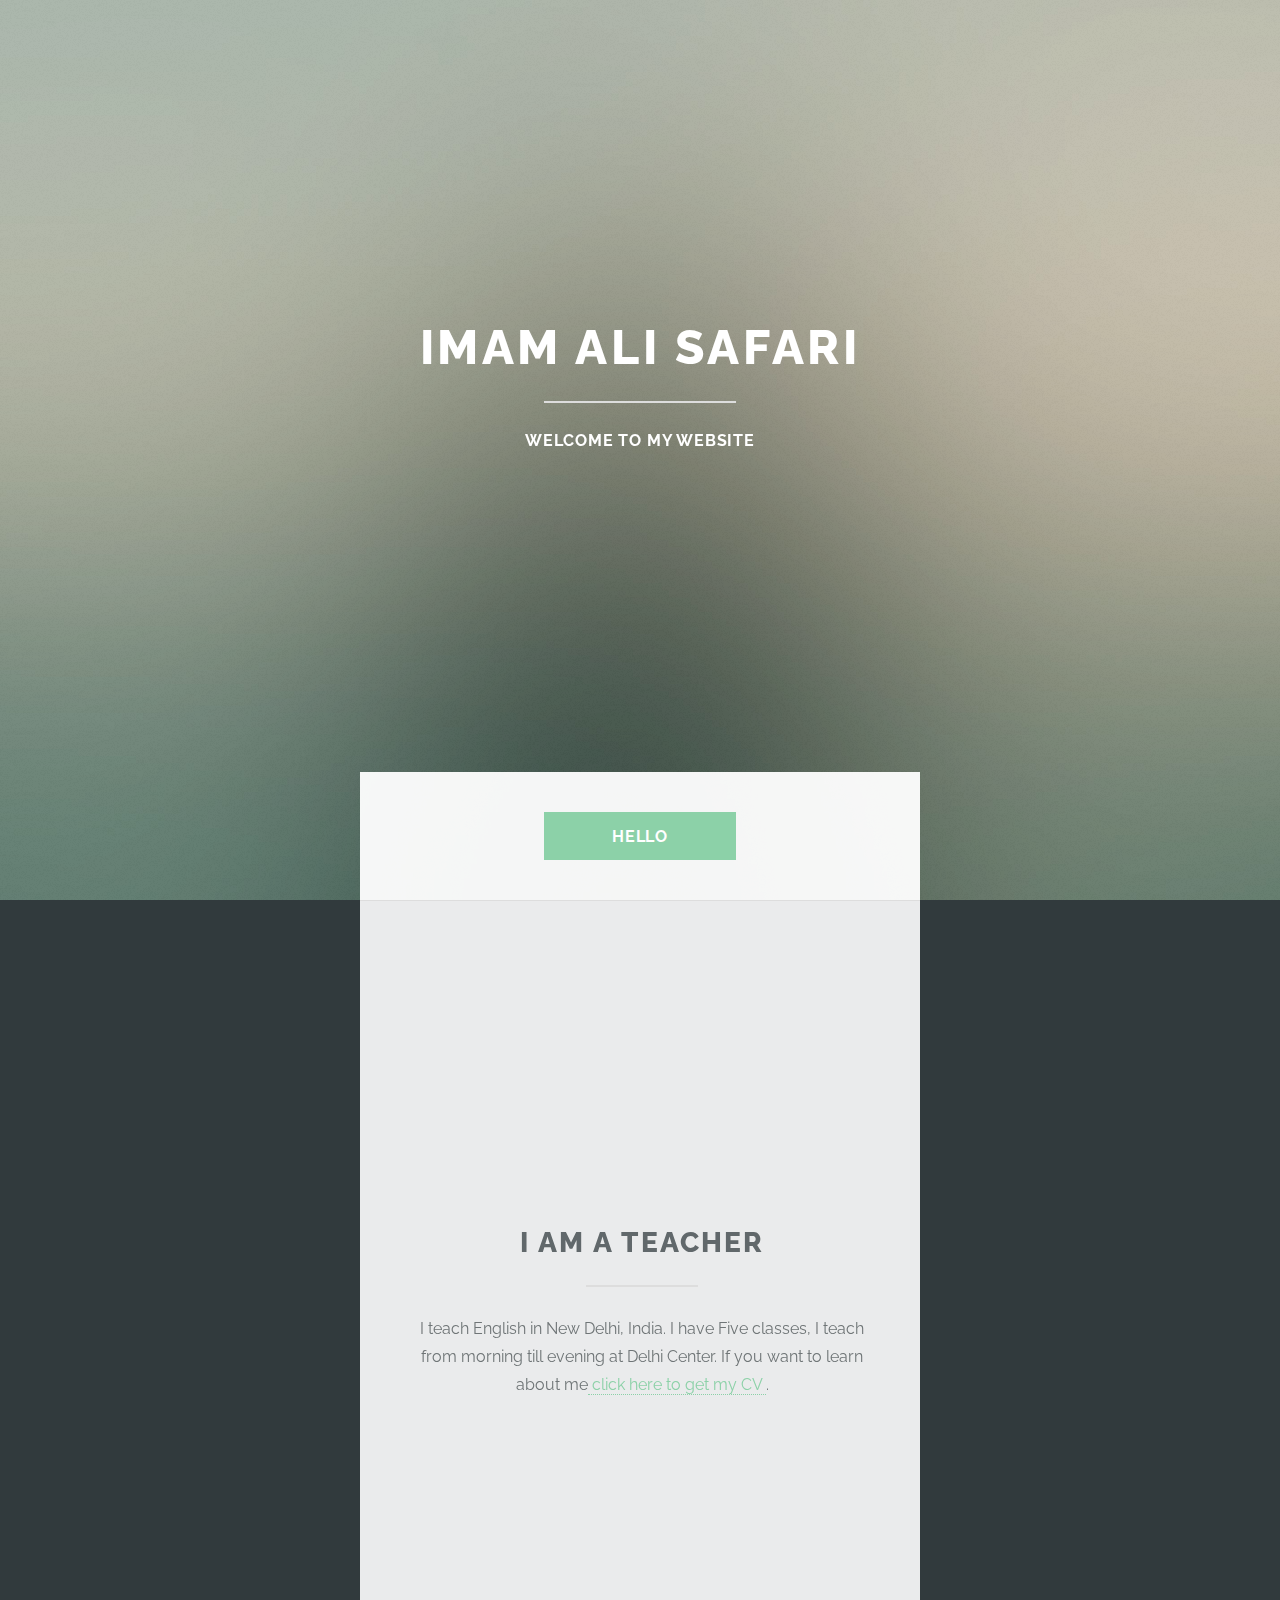
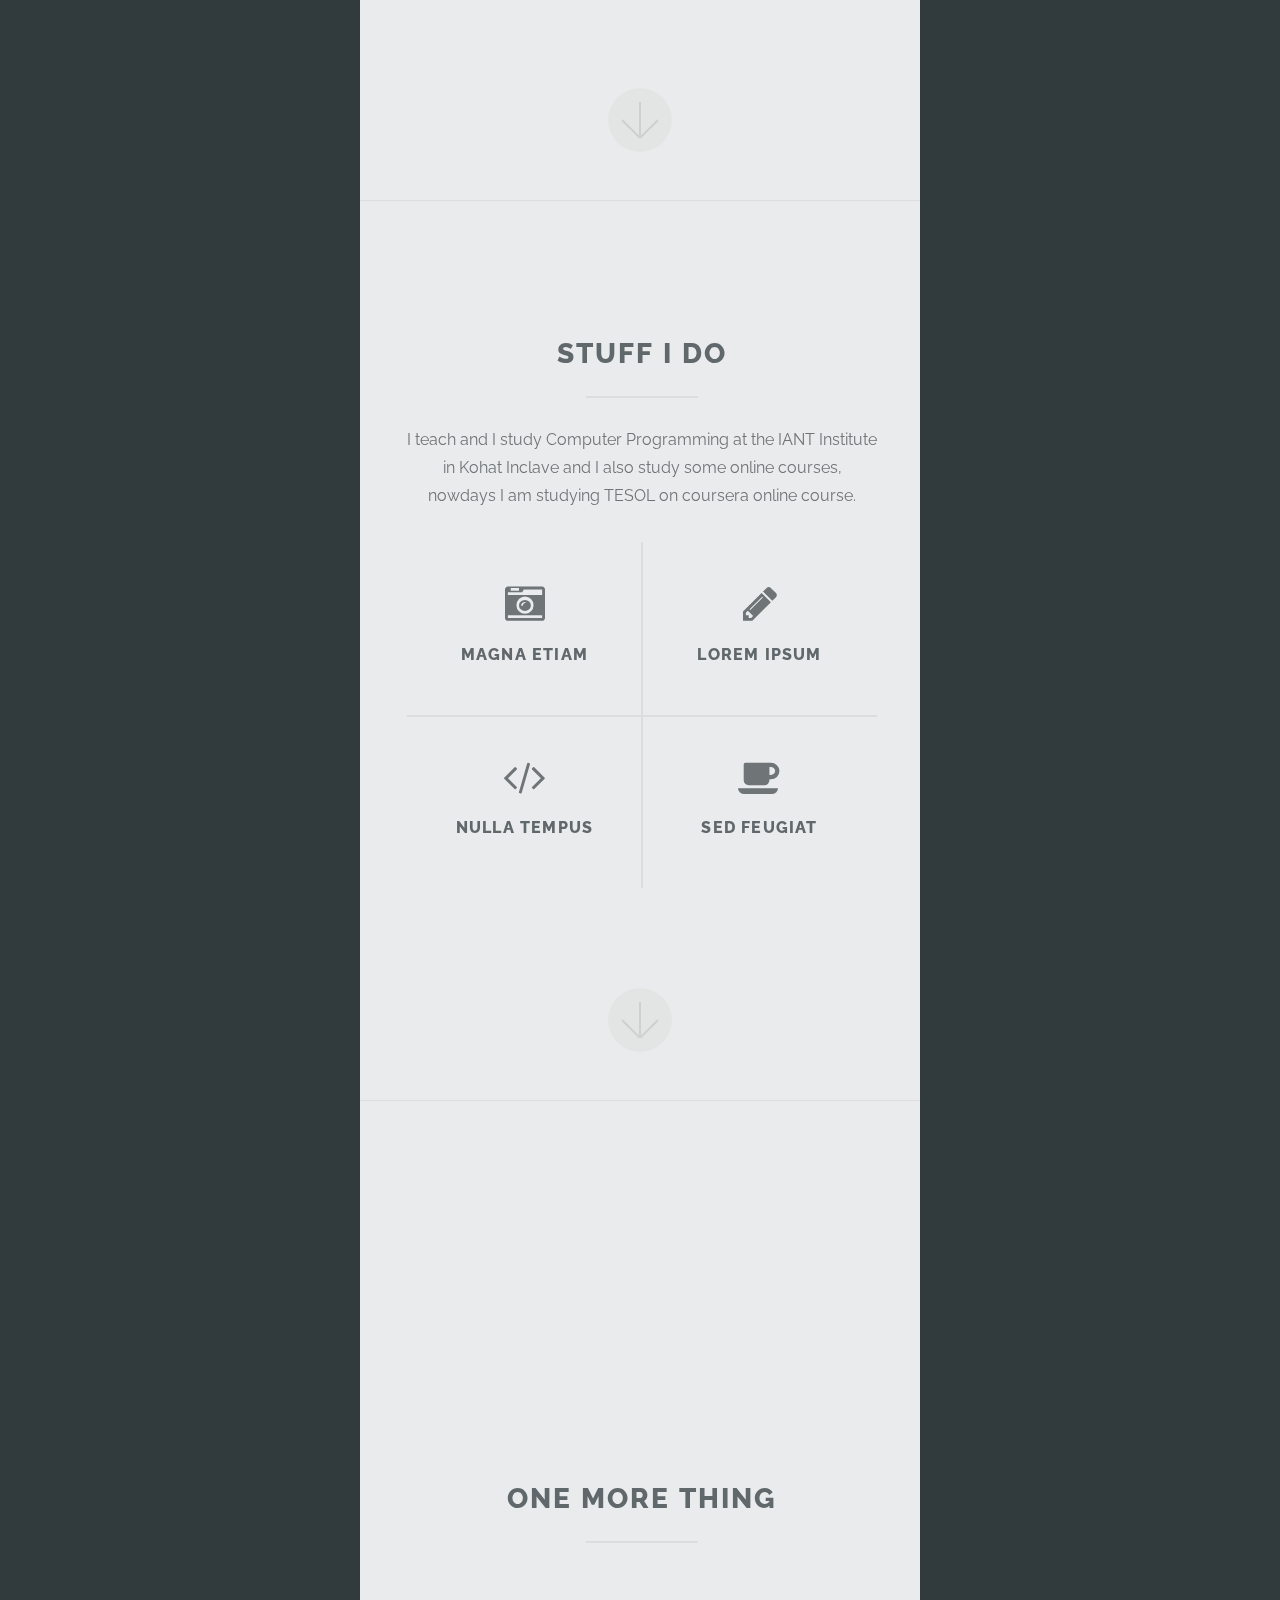
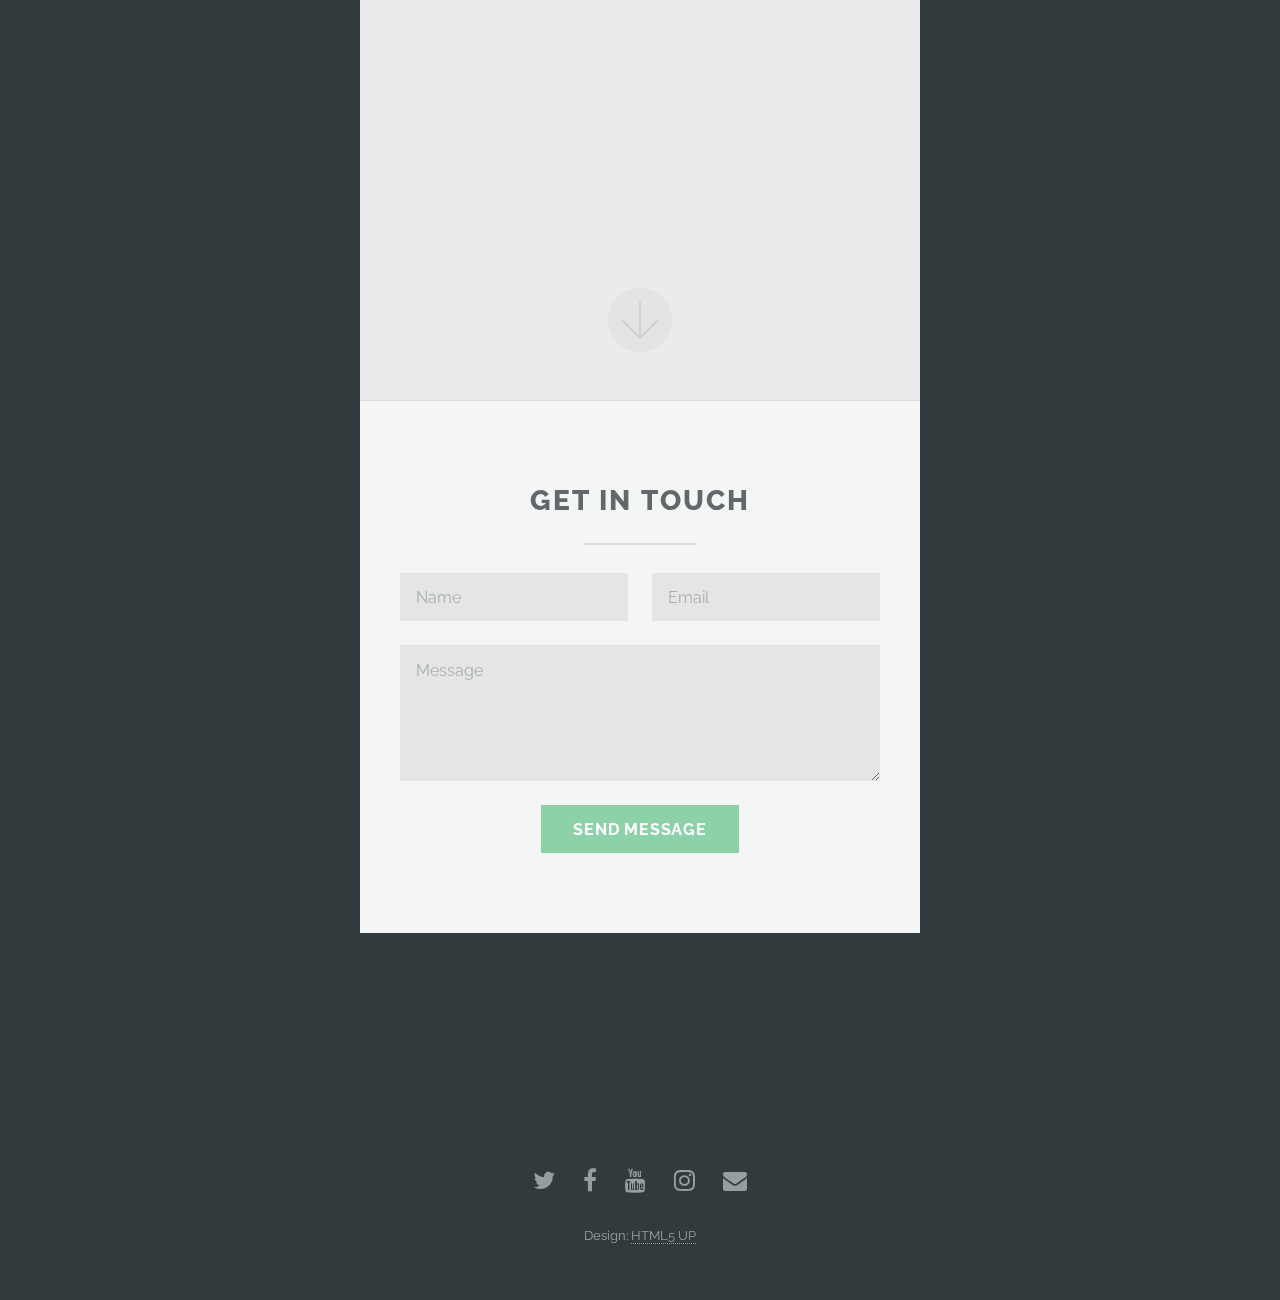
==== commit b2e2c515: "jwani" ====
--- a/index.html
+++ b/index.html
@@ -6,7 +6,7 @@
 -->
 <html>
 	<head>
-		<title>Highlights by HTML5 UP</title>
+		<title>Imam Ali Safari</title>
 		<meta charset="utf-8" />
 		<meta name="viewport" content="width=device-width, initial-scale=1, user-scalable=no" />
 		<link rel="stylesheet" href="assets/css/main.css" />
@@ -16,12 +16,15 @@
 		<!-- Header -->
 			<section id="header">
 				<header class="major">
-					<h1>Highlights</h1>
-					<p>A fun little { responsive } single pager by <a href="http://html5up.net">HTML5 UP</a></p>
+
+					<h1>Imam Ali Safari</h1>
+					<p>Welcome to my Website<a href="http://html5up.net"></a></p>
 				</header>
+				
 				<div class="container">
+
 					<ul class="actions special">
-						<li><a href="#one" class="button primary scrolly">Begin</a></li>
+						<li><a href="#one" class="button primary scrolly">Hello</a></li>
 					</ul>
 				</div>
 			</section>
@@ -29,12 +32,12 @@
 		<!-- One -->
 			<section id="one" class="main special">
 				<div class="container">
-					<span class="image fit primary"><img src="images/pic01.jpg" alt="" /></span>
+					<span class="image fit primary"><img src="images/2.jpg" alt="" /></span>
 					<div class="content">
 						<header class="major">
-							<h2>Who I am</h2>
+							<h2>I am a Teacher</h2>
 						</header>
-						<p>Aliquam ante ac id. Adipiscing interdum lorem praesent fusce pellentesque arcu feugiat. Consequat sed ultricies rutrum. Sed adipiscing eu amet interdum lorem blandit vis ac commodo aliquet integer vulputate phasellus lorem ipsum dolor lorem magna consequat sed etiam adipiscing interdum.</p>
+						<p>I teach English in New Delhi, India. I have Five classes, I teach from morning till evening at Delhi Center. If you want to learn about me<a href="CV.pdf" target="_blank"> click here to get my CV </a>.</p>
 					</div>
 					<a href="#two" class="goto-next scrolly">Next</a>
 				</div>
@@ -43,12 +46,12 @@
 		<!-- Two -->
 			<section id="two" class="main special">
 				<div class="container">
-					<span class="image fit primary"><img src="images/pic02.jpg" alt="" /></span>
+					<span class="image fit primary"><img src="images/3.jpg" alt="" /></span>
 					<div class="content">
 						<header class="major">
 							<h2>Stuff I do</h2>
 						</header>
-						<p>Consequat sed ultricies rutrum. Sed adipiscing eu amet interdum lorem blandit vis ac commodo aliquet vulputate.</p>
+						<p> I teach and I study Computer Programming at the IANT Institute in Kohat Inclave and I also study some online courses, nowdays I am studying TESOL on coursera online course.</p>
 						<ul class="icons-grid">
 							<li>
 								<span class="icon major fa-camera-retro"></span>
@@ -75,337 +78,17 @@
 		<!-- Three -->
 			<section id="three" class="main special">
 				<div class="container">
-					<span class="image fit primary"><img src="images/pic03.jpg" alt="" /></span>
+					<span class="image fit primary"><img src="images/4.jpg" alt="" /></span>
 					<div class="content">
 						<header class="major">
 							<h2>One more thing</h2>
 						</header>
-						<p>Aliquam ante ac id. Adipiscing interdum lorem praesent fusce pellentesque arcu feugiat. Consequat sed ultricies rutrum. Sed adipiscing eu amet interdum lorem blandit vis ac commodo aliquet integer vulputate phasellus lorem ipsum dolor lorem magna consequat sed etiam adipiscing interdum.</p>
+						<p></p>
 					</div>
 					<a href="#footer" class="goto-next scrolly">Next</a>
 				</div>
 			</section>
 
-		<!-- Four -->
-		<!--
-			<section id="four" class="main">
-				<div class="container">
-					<div class="content">
-						<header class="major">
-							<h2>Elements</h2>
-						</header>
-						<section>
-							<h4>Text</h4>
-							<p>This is <b>bold</b> and this is <strong>strong</strong>. This is <i>italic</i> and this is <em>emphasized</em>.
-							This is <sup>superscript</sup> text and this is <sub>subscript</sub> text.
-							This is <u>underlined</u> and this is code: <code>for (;;) { ... }</code>. Finally, <a href="#">this is a link</a>.</p>
-							<hr />
-							<header>
-								<h4>Heading with a Subtitle</h4>
-								<p>Lorem ipsum dolor sit amet nullam id egestas urna aliquam</p>
-							</header>
-							<p>Nunc lacinia ante nunc ac lobortis. Interdum adipiscing gravida odio porttitor sem non mi integer non faucibus ornare mi ut ante amet placerat aliquet. Volutpat eu sed ante lacinia sapien lorem accumsan varius montes viverra nibh in adipiscing blandit tempus accumsan.</p>
-							<header>
-								<h5>Heading with a Subtitle</h5>
-								<p>Lorem ipsum dolor sit amet nullam id egestas urna aliquam</p>
-							</header>
-							<p>Nunc lacinia ante nunc ac lobortis. Interdum adipiscing gravida odio porttitor sem non mi integer non faucibus ornare mi ut ante amet placerat aliquet. Volutpat eu sed ante lacinia sapien lorem accumsan varius montes viverra nibh in adipiscing blandit tempus accumsan.</p>
-							<hr />
-							<h2>Heading Level 2</h2>
-							<h3>Heading Level 3</h3>
-							<h4>Heading Level 4</h4>
-							<h5>Heading Level 5</h5>
-							<h6>Heading Level 6</h6>
-							<hr />
-							<h5>Blockquote</h5>
-							<blockquote>Fringilla nisl. Donec accumsan interdum nisi, quis tincidunt felis sagittis eget tempus euismod. Vestibulum ante ipsum primis in faucibus vestibulum. Blandit adipiscing eu felis iaculis volutpat ac adipiscing accumsan faucibus. Vestibulum ante ipsum primis in faucibus lorem ipsum dolor sit amet nullam adipiscing eu felis.</blockquote>
-							<h5>Preformatted</h5>
-							<pre><code>i = 0;
-
-while (!deck.isInOrder()) {
-  print 'Iteration ' + i;
-  deck.shuffle();
-  i++;
-}
-
-print 'It took ' + i + ' iterations to sort the deck.';</code></pre>
-						</section>
-
-						<section>
-							<h4>Lists</h4>
-							<div class="row">
-								<div class="col-6 col-12-medium">
-									<h5>Unordered</h5>
-									<ul>
-										<li>Dolor pulvinar etiam.</li>
-										<li>Sagittis adipiscing.</li>
-										<li>Felis enim feugiat.</li>
-									</ul>
-									<h5>Alternate</h5>
-									<ul class="alt">
-										<li>Dolor pulvinar etiam.</li>
-										<li>Sagittis adipiscing.</li>
-										<li>Felis enim feugiat.</li>
-									</ul>
-								</div>
-								<div class="col-6 col-12-medium">
-									<h5>Ordered</h5>
-									<ol>
-										<li>Dolor pulvinar etiam.</li>
-										<li>Etiam vel felis viverra.</li>
-										<li>Felis enim feugiat.</li>
-										<li>Dolor pulvinar etiam.</li>
-										<li>Etiam vel felis lorem.</li>
-										<li>Felis enim et feugiat.</li>
-									</ol>
-									<h5>Icons</h5>
-									<ul class="icons">
-										<li><a href="#" class="icon fa-twitter"><span class="label">Twitter</span></a></li>
-										<li><a href="#" class="icon fa-facebook"><span class="label">Facebook</span></a></li>
-										<li><a href="#" class="icon fa-instagram"><span class="label">Instagram</span></a></li>
-										<li><a href="#" class="icon fa-github"><span class="label">Github</span></a></li>
-									</ul>
-								</div>
-							</div>
-							<h5>Actions</h5>
-							<ul class="actions">
-								<li><a href="#" class="button primary">Default</a></li>
-								<li><a href="#" class="button">Default</a></li>
-							</ul>
-							<ul class="actions small">
-								<li><a href="#" class="button primary small">Small</a></li>
-								<li><a href="#" class="button small">Small</a></li>
-							</ul>
-							<div class="row">
-								<div class="col-6 col-12-small">
-									<ul class="actions stacked">
-										<li><a href="#" class="button primary">Default</a></li>
-										<li><a href="#" class="button">Default</a></li>
-									</ul>
-								</div>
-								<div class="col-6 col-12-small">
-									<ul class="actions stacked">
-										<li><a href="#" class="button primary small">Small</a></li>
-										<li><a href="#" class="button small">Small</a></li>
-									</ul>
-								</div>
-								<div class="col-6 col-12-small">
-									<ul class="actions stacked">
-										<li><a href="#" class="button primary fit">Default</a></li>
-										<li><a href="#" class="button fit">Default</a></li>
-									</ul>
-								</div>
-								<div class="col-6 col-12-small">
-									<ul class="actions stacked">
-										<li><a href="#" class="button primary small fit">Small</a></li>
-										<li><a href="#" class="button small fit">Small</a></li>
-									</ul>
-								</div>
-							</div>
-						</section>
-
-						<section>
-							<h4>Table</h4>
-							<h5>Default</h5>
-							<div class="table-wrapper">
-								<table>
-									<thead>
-										<tr>
-											<th>Name</th>
-											<th>Description</th>
-											<th>Price</th>
-										</tr>
-									</thead>
-									<tbody>
-										<tr>
-											<td>Item One</td>
-											<td>Ante turpis integer aliquet porttitor.</td>
-											<td>29.99</td>
-										</tr>
-										<tr>
-											<td>Item Two</td>
-											<td>Vis ac commodo adipiscing arcu aliquet.</td>
-											<td>19.99</td>
-										</tr>
-										<tr>
-											<td>Item Three</td>
-											<td> Morbi faucibus arcu accumsan lorem.</td>
-											<td>29.99</td>
-										</tr>
-										<tr>
-											<td>Item Four</td>
-											<td>Vitae integer tempus condimentum.</td>
-											<td>19.99</td>
-										</tr>
-										<tr>
-											<td>Item Five</td>
-											<td>Ante turpis integer aliquet porttitor.</td>
-											<td>29.99</td>
-										</tr>
-									</tbody>
-									<tfoot>
-										<tr>
-											<td colspan="2"></td>
-											<td>100.00</td>
-										</tr>
-									</tfoot>
-								</table>
-							</div>
-
-							<h5>Alternate</h5>
-							<div class="table-wrapper">
-								<table class="alt">
-									<thead>
-										<tr>
-											<th>Name</th>
-											<th>Description</th>
-											<th>Price</th>
-										</tr>
-									</thead>
-									<tbody>
-										<tr>
-											<td>Item One</td>
-											<td>Ante turpis integer aliquet porttitor.</td>
-											<td>29.99</td>
-										</tr>
-										<tr>
-											<td>Item Two</td>
-											<td>Vis ac commodo adipiscing arcu aliquet.</td>
-											<td>19.99</td>
-										</tr>
-										<tr>
-											<td>Item Three</td>
-											<td> Morbi faucibus arcu accumsan lorem.</td>
-											<td>29.99</td>
-										</tr>
-										<tr>
-											<td>Item Four</td>
-											<td>Vitae integer tempus condimentum.</td>
-											<td>19.99</td>
-										</tr>
-										<tr>
-											<td>Item Five</td>
-											<td>Ante turpis integer aliquet porttitor.</td>
-											<td>29.99</td>
-										</tr>
-									</tbody>
-									<tfoot>
-										<tr>
-											<td colspan="2"></td>
-											<td>100.00</td>
-										</tr>
-									</tfoot>
-								</table>
-							</div>
-						</section>
-
-						<section>
-							<h4>Buttons</h4>
-							<ul class="actions">
-								<li><a href="#" class="button primary">Primary</a></li>
-								<li><a href="#" class="button">Default</a></li>
-							</ul>
-							<ul class="actions">
-								<li><a href="#" class="button">Default</a></li>
-								<li><a href="#" class="button small">Small</a></li>
-							</ul>
-							<ul class="actions fit">
-								<li><a href="#" class="button primary fit">Fit</a></li>
-								<li><a href="#" class="button fit">Fit</a></li>
-							</ul>
-							<ul class="actions fit small">
-								<li><a href="#" class="button primary fit small">Fit + Small</a></li>
-								<li><a href="#" class="button fit small">Fit + Small</a></li>
-							</ul>
-							<ul class="actions">
-								<li><a href="#" class="button primary icon fa-download">Icon</a></li>
-								<li><a href="#" class="button icon fa-download">Icon</a></li>
-							</ul>
-							<ul class="actions">
-								<li><span class="button primary disabled">Disabled</span></li>
-								<li><span class="button disabled">Disabled</span></li>
-							</ul>
-						</section>
-
-						<section>
-							<h4>Form</h4>
-							<form method="post" action="#">
-								<div class="row gtr-uniform">
-									<div class="col-6 col-12-xsmall">
-										<input type="text" name="demo-name" id="demo-name" value="" placeholder="Name" />
-									</div>
-									<div class="col-6 col-12-xsmall">
-										<input type="email" name="demo-email" id="demo-email" value="" placeholder="Email" />
-									</div>
-									<div class="col-12">
-										<select name="demo-category" id="demo-category">
-											<option value="">- Category -</option>
-											<option value="1">Manufacturing</option>
-											<option value="1">Shipping</option>
-											<option value="1">Administration</option>
-											<option value="1">Human Resources</option>
-										</select>
-									</div>
-									<div class="col-4 col-12-small">
-										<input type="radio" id="demo-priority-low" name="demo-priority" checked>
-										<label for="demo-priority-low">Low</label>
-									</div>
-									<div class="col-4 col-12-small">
-										<input type="radio" id="demo-priority-normal" name="demo-priority">
-										<label for="demo-priority-normal">Normal</label>
-									</div>
-									<div class="col-4 col-12-small">
-										<input type="radio" id="demo-priority-high" name="demo-priority">
-										<label for="demo-priority-high">High</label>
-									</div>
-									<div class="col-6 col-12-small">
-										<input type="checkbox" id="demo-copy" name="demo-copy">
-										<label for="demo-copy">Email me a copy</label>
-									</div>
-									<div class="col-6 col-12-small">
-										<input type="checkbox" id="demo-human" name="demo-human" checked>
-										<label for="demo-human">Not a robot</label>
-									</div>
-									<div class="col-12">
-										<textarea name="demo-message" id="demo-message" placeholder="Enter your message" rows="6"></textarea>
-									</div>
-									<div class="col-12">
-										<ul class="actions">
-											<li><input type="submit" value="Send Message" class="primary" /></li>
-											<li><input type="reset" value="Reset" /></li>
-										</ul>
-									</div>
-								</div>
-							</form>
-						</section>
-
-						<section>
-							<h4>Image</h4>
-							<h5>Fit</h5>
-							<div class="box alt">
-								<div class="row gtr-uniform gtr-50">
-									<div class="col-12"><span class="image fit"><img src="images/pic04.jpg" alt="" /></span></div>
-									<div class="col-4"><span class="image fit"><img src="images/pic04.jpg" alt="" /></span></div>
-									<div class="col-4"><span class="image fit"><img src="images/pic04.jpg" alt="" /></span></div>
-									<div class="col-4"><span class="image fit"><img src="images/pic04.jpg" alt="" /></span></div>
-									<div class="col-4"><span class="image fit"><img src="images/pic04.jpg" alt="" /></span></div>
-									<div class="col-4"><span class="image fit"><img src="images/pic04.jpg" alt="" /></span></div>
-									<div class="col-4"><span class="image fit"><img src="images/pic04.jpg" alt="" /></span></div>
-									<div class="col-4"><span class="image fit"><img src="images/pic04.jpg" alt="" /></span></div>
-									<div class="col-4"><span class="image fit"><img src="images/pic04.jpg" alt="" /></span></div>
-									<div class="col-4"><span class="image fit"><img src="images/pic04.jpg" alt="" /></span></div>
-								</div>
-							</div>
-							<h5>Left &amp; Right</h5>
-							<p><span class="image left"><img src="images/pic05.jpg" alt="" /></span>Fringilla nisl. Donec accumsan interdum nisi, quis tincidunt felis sagittis eget. tempus euismod. Vestibulum ante ipsum primis in faucibus vestibulum. Blandit adipiscing eu felis iaculis volutpat ac adipiscing accumsan eu faucibus. Integer ac pellentesque praesent tincidunt felis sagittis eget. tempus euismod. Vestibulum ante ipsum primis in faucibus vestibulum. Blandit adipiscing eu felis iaculis volutpat ac adipiscing accumsan eu faucibus. Integer ac pellentesque praesent. Donec accumsan interdum nisi, quis tincidunt felis sagittis eget. tempus euismod. Vestibulum ante ipsum primis in faucibus vestibulum. Blandit adipiscing eu felis iaculis volutpat ac adipiscing accumsan eu faucibus. Integer ac pellentesque praesent tincidunt felis sagittis eget. tempus euismod. Vestibulum ante ipsum primis in faucibus vestibulum. Blandit adipiscing eu felis iaculis volutpat ac adipiscing accumsan eu faucibus. Integer ac pellentesque praesent.</p>
-							<p><span class="image right"><img src="images/pic05.jpg" alt="" /></span>Fringilla nisl. Donec accumsan interdum nisi, quis tincidunt felis sagittis eget. tempus euismod. Vestibulum ante ipsum primis in faucibus vestibulum. Blandit adipiscing eu felis iaculis volutpat ac adipiscing accumsan eu faucibus. Integer ac pellentesque praesent tincidunt felis sagittis eget. tempus euismod. Vestibulum ante ipsum primis in faucibus vestibulum. Blandit adipiscing eu felis iaculis volutpat ac adipiscing accumsan eu faucibus. Integer ac pellentesque praesent. Donec accumsan interdum nisi, quis tincidunt felis sagittis eget. tempus euismod. Vestibulum ante ipsum primis in faucibus vestibulum. Blandit adipiscing eu felis iaculis volutpat ac adipiscing accumsan eu faucibus. Integer ac pellentesque praesent tincidunt felis sagittis eget. tempus euismod. Vestibulum ante ipsum primis in faucibus vestibulum. Blandit adipiscing eu felis iaculis volutpat ac adipiscing accumsan eu faucibus. Integer ac pellentesque praesent.</p>
-						</section>
-
-					</div>
-					<a href="#footer" class="goto-next scrolly">Next</a>
-				</div>
-			</section>
-		-->
 
 		<!-- Footer -->
 			<section id="footer">
@@ -428,14 +111,14 @@
 				</div>
 				<footer>
 					<ul class="icons">
-						<li><a href="#" class="icon alt fa-twitter"><span class="label">Twitter</span></a></li>
-						<li><a href="#" class="icon alt fa-facebook"><span class="label">Facebook</span></a></li>
-						<li><a href="#" class="icon alt fa-instagram"><span class="label">Instagram</span></a></li>
-						<li><a href="#" class="icon alt fa-dribbble"><span class="label">Dribbble</span></a></li>
-						<li><a href="#" class="icon alt fa-envelope"><span class="label">Email</span></a></li>
+						<li><a href="http://www.Twitter.com/imamalisafari" class="icon alt fa-twitter"><span class="label">Twitter</span></a></li>
+						<li><a href="http://www.facebook.com/Ustadalisafari" class="icon alt fa-facebook"><span class="label">Facebook/</span></a></li>
+						<li><a href="https://www.youtube.com/channel/UCFcXNvPlKB4b1omuBvv9cSg" class="icon alt fa-youtube"><span class="label">Youtube</span></a></li>
+						<li><a href="http://www.Instagram.com/imamali_safari" class="icon alt fa-instagram"><span class="label">Instagram</span></a></li>
+						<li><a href="mailto:imamali_safari@hotmail.com" class="icon alt fa-envelope"><span class="label">Email:</span></a></li>
 					</ul>
 					<ul class="copyright">
-						<li>&copy; Untitled</li><li>Design: <a href="http://html5up.net">HTML5 UP</a></li><li>Demo Images: <a href="http://unsplash.com">Unsplash</a></li>
+						<li>Design: <a href="http://html5up.net">HTML5 UP</a></li>
 					</ul>
 				</footer>
 			</section>
--- a/assets/css/main.css
+++ b/assets/css/main.css
@@ -2714,7 +2714,7 @@
 
 		.main .container {
 			padding: 5em 2.5em 8em 2.5em ;
-			background: rgba(255, 255, 255, 0.95);
+			background: rgba(255, 255, 255, 0.9);
 			box-shadow: inset 0 1px 0 0 #dddddd;
 		}
 
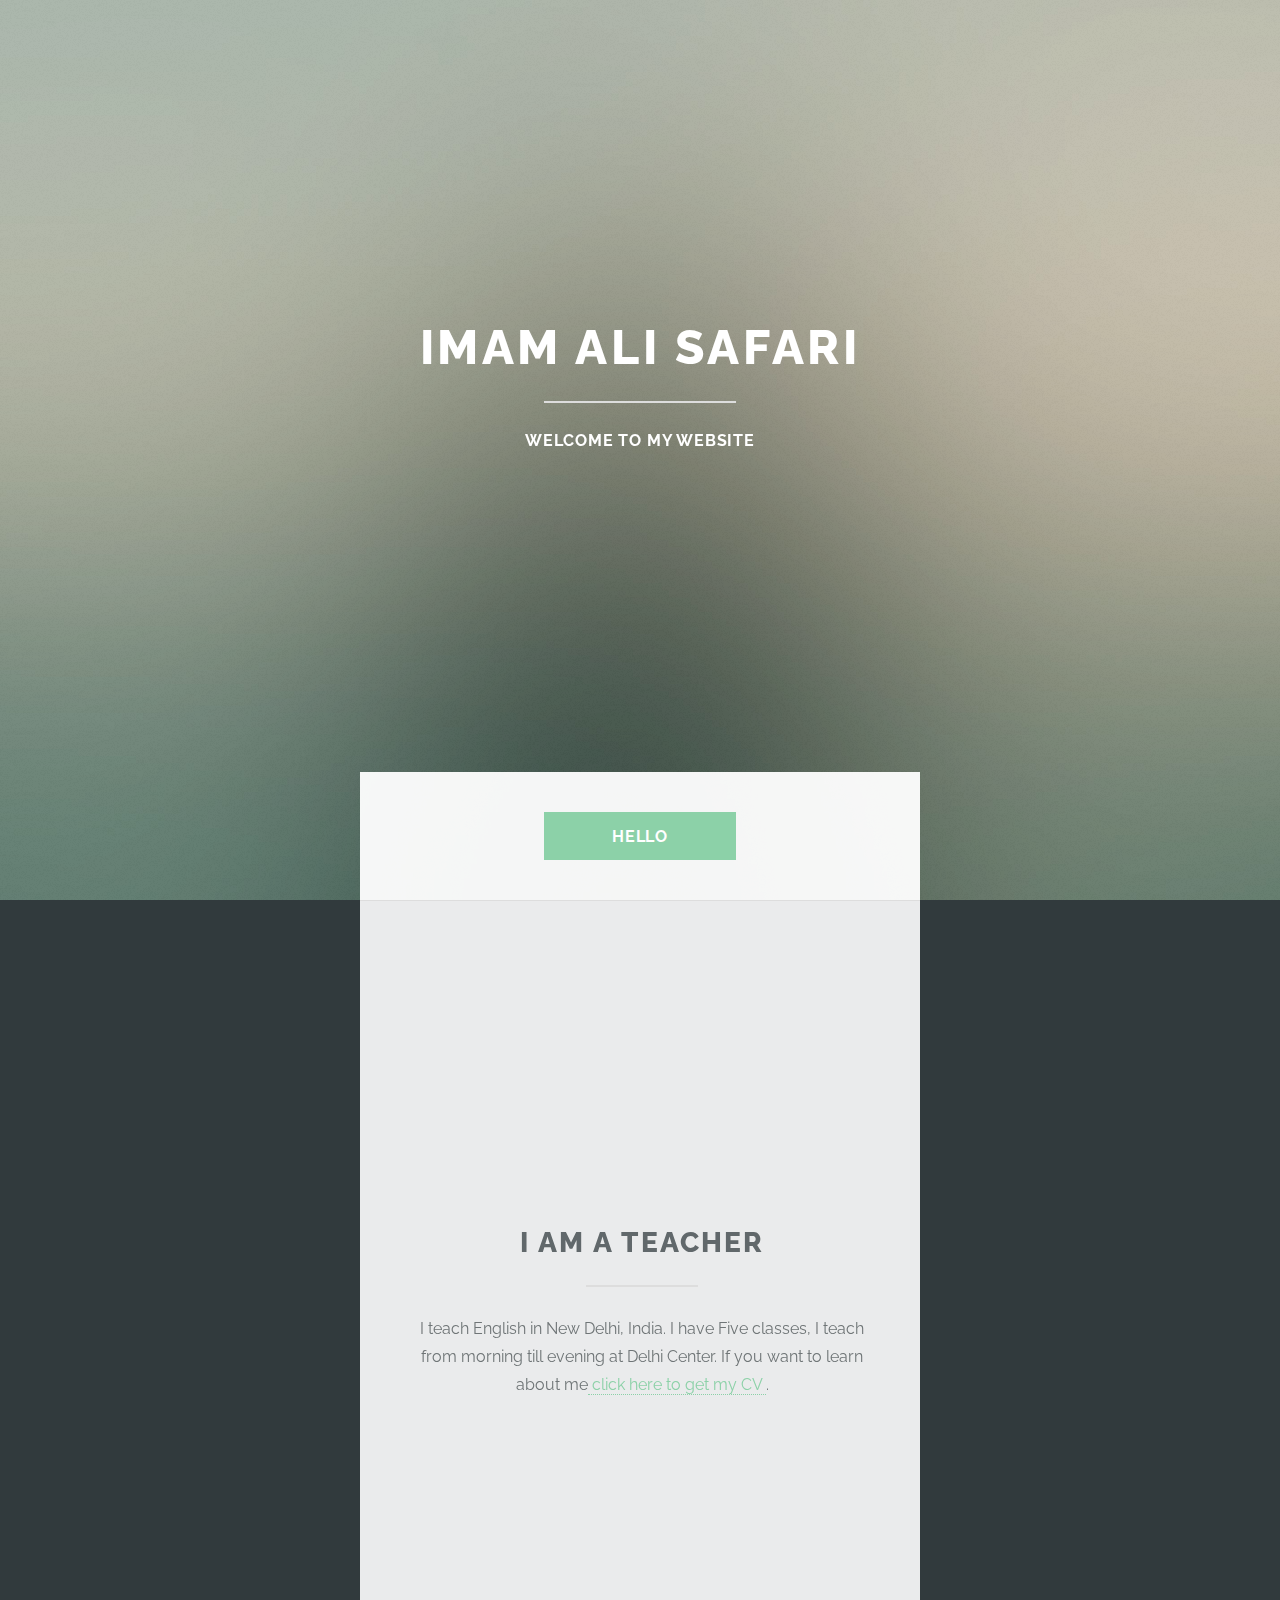
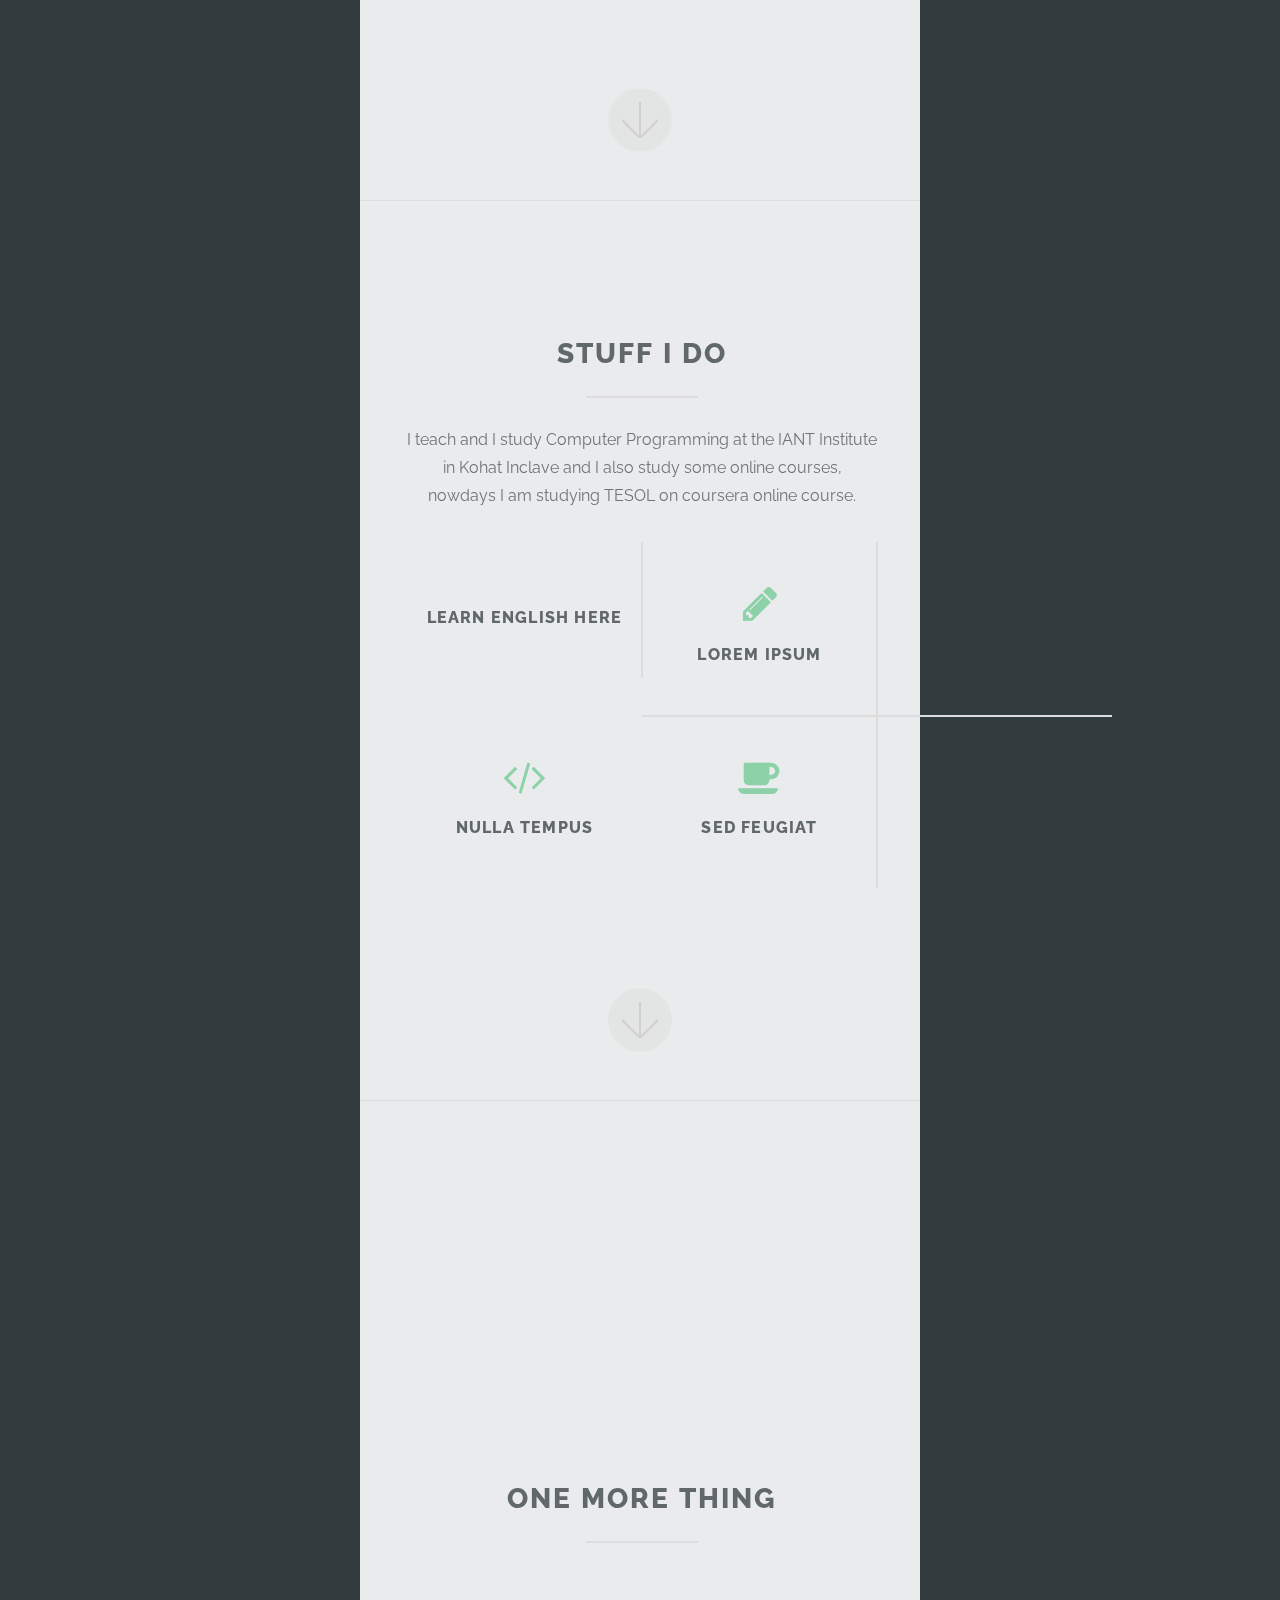
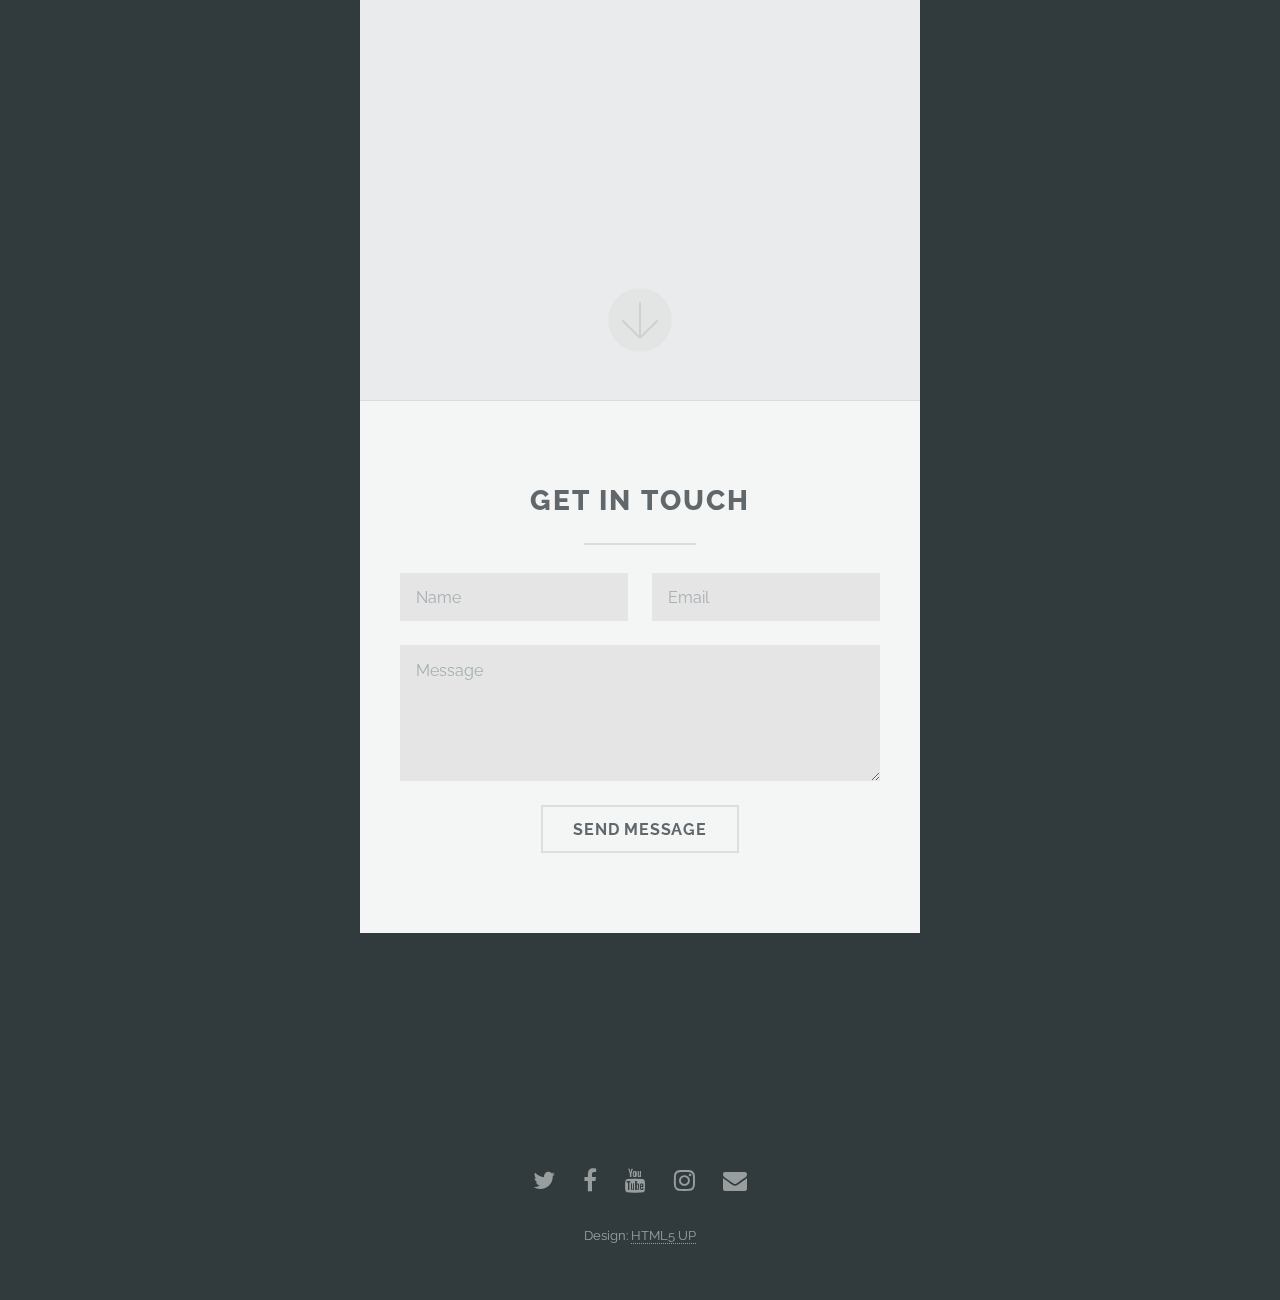
==== commit d0313079: "my df" ====
--- a/index.html
+++ b/index.html
@@ -54,8 +54,9 @@
 						<p> I teach and I study Computer Programming at the IANT Institute in Kohat Inclave and I also study some online courses, nowdays I am studying TESOL on coursera online course.</p>
 						<ul class="icons-grid">
 							<li>
-								<span class="icon major fa-camera-retro"></span>
-								<h3>Magna Etiam</h3>
+								<a href="learn English.html">
+								<span class="icon major fa-American flag-retro"></span>
+								<h3>Learn English Here</h3>
 							</li>
 							<li>
 								<span class="icon major fa-pencil"></span>
@@ -103,7 +104,7 @@
 							<div class="col-12"><textarea name="message" id="message" placeholder="Message" rows="4"></textarea></div>
 							<div class="col-12">
 								<ul class="actions special">
-									<li><input type="submit" value="Send Message" class="primary" /></li>
+									<li><input type="submit" value="Send Message" class="imamali_safari@hotmail.com" /></li>
 								</ul>
 							</div>
 						</div>
